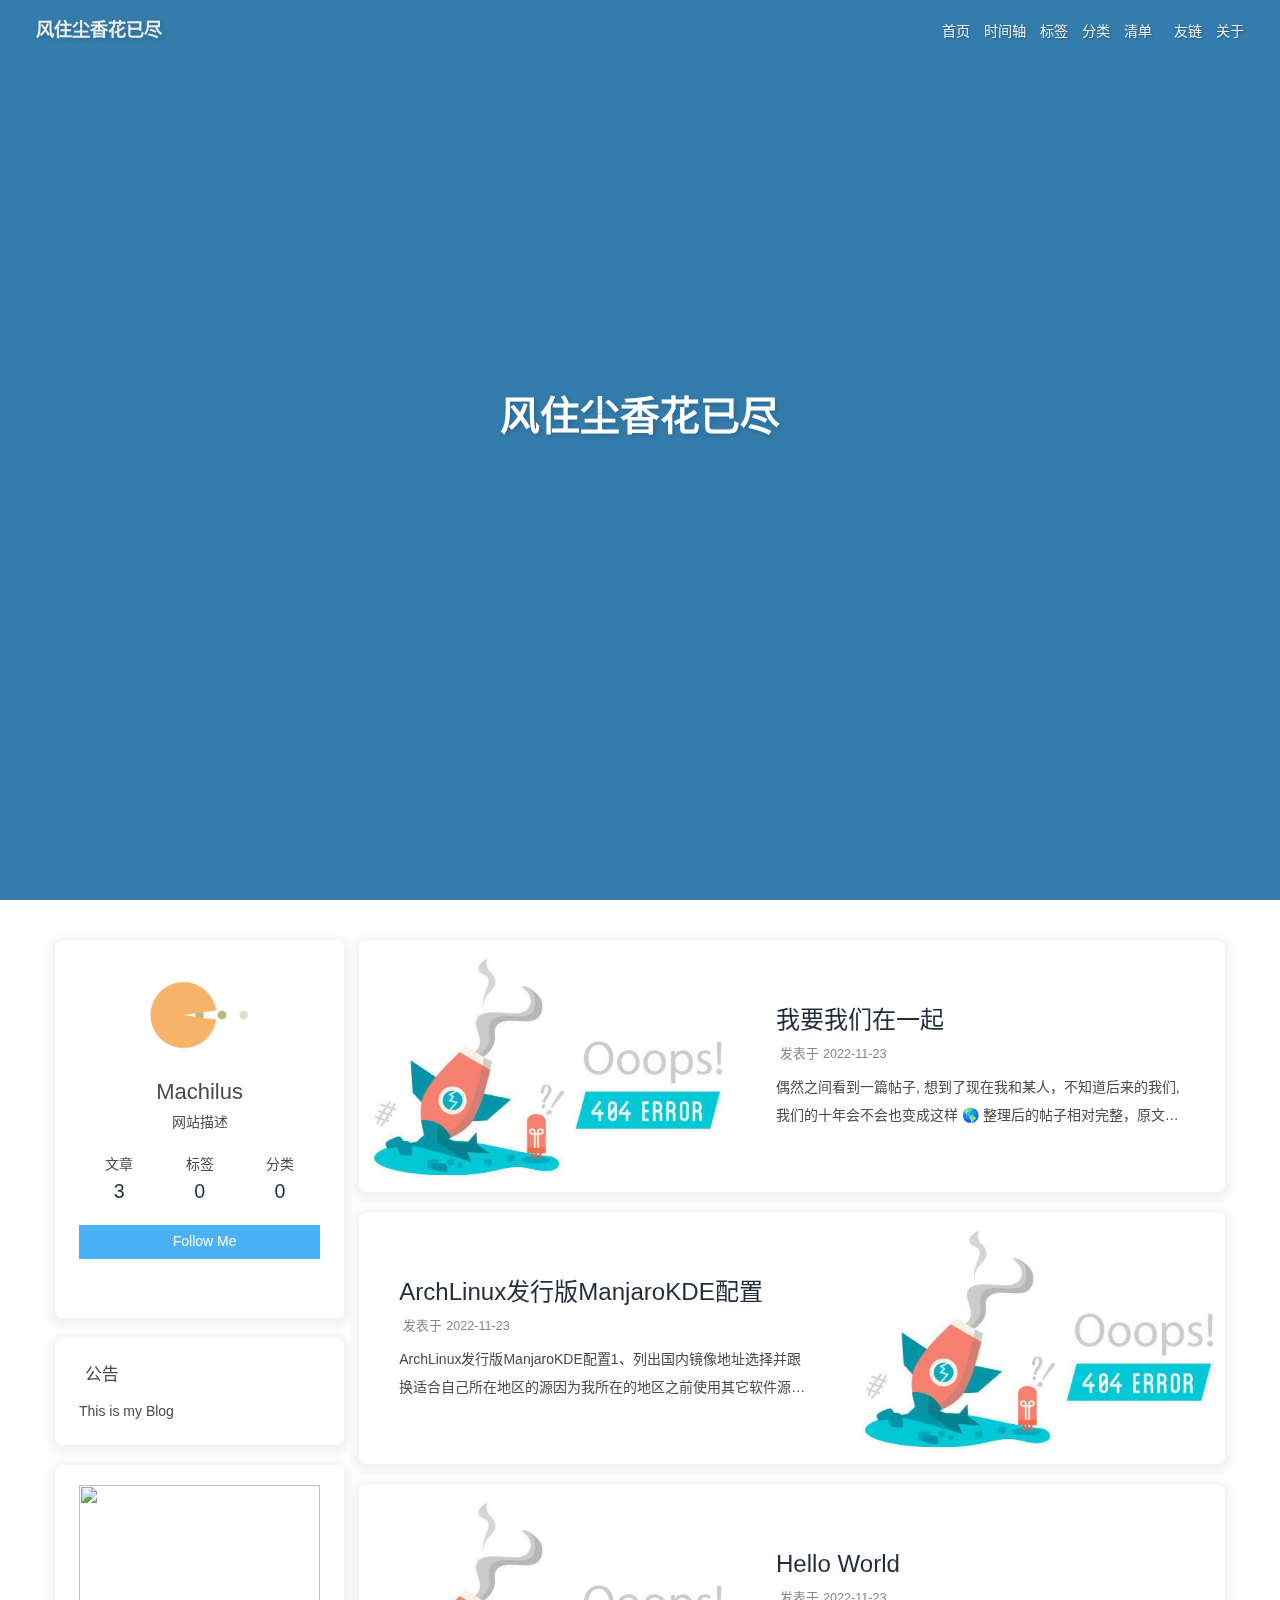
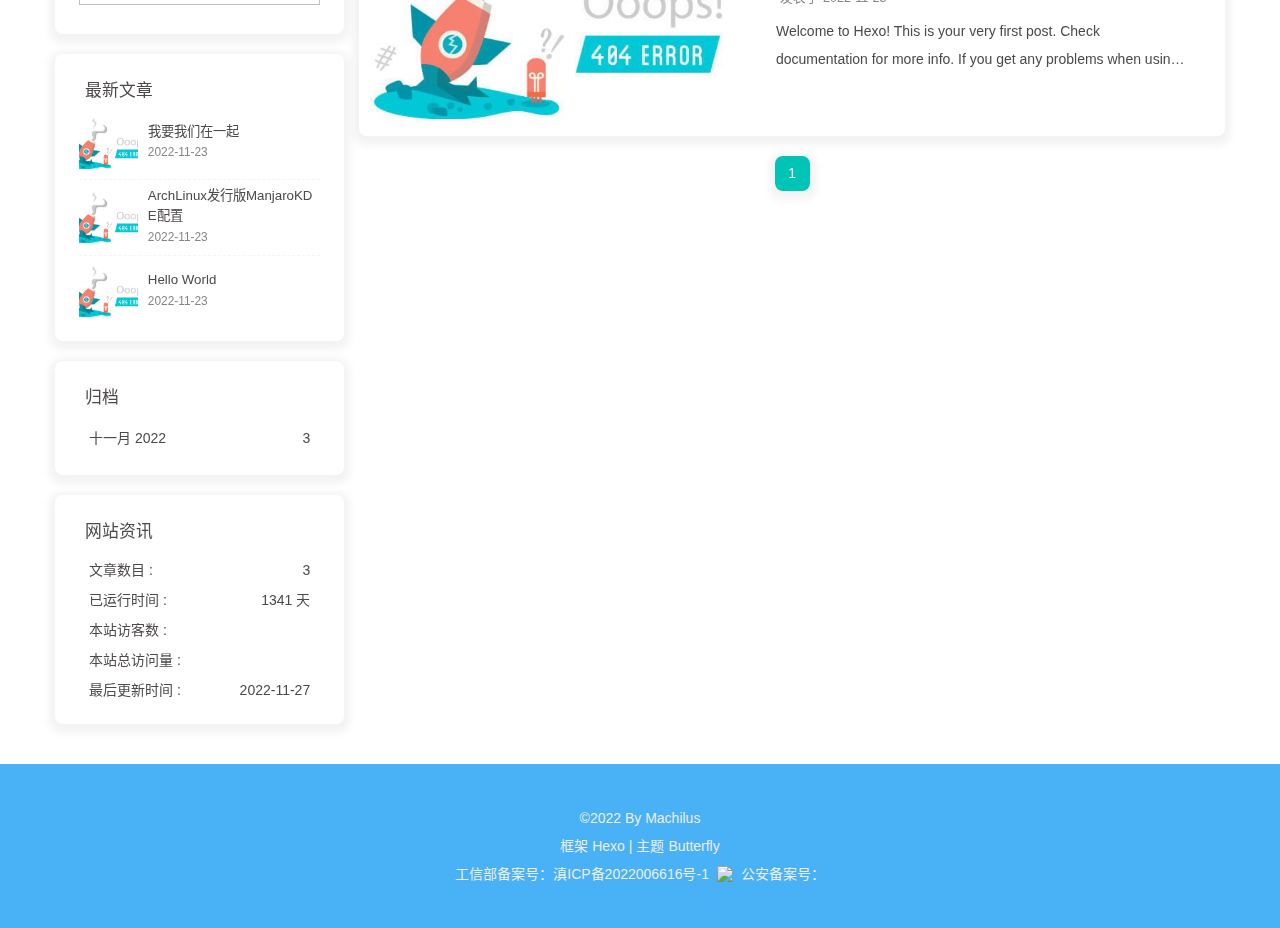
==== index.html @ 4fa7b586 "Site updated: 2022-11-27 17:51:15" ====
<!DOCTYPE html><html lang="zh-CN" data-theme="light"><head><meta charset="UTF-8"><meta http-equiv="X-UA-Compatible" content="IE=edge"><meta name="viewport" content="width=device-width, initial-scale=1.0, maximum-scale=1.0, user-scalable=no"><title>风住尘香花已尽 - 您又发现了新大陆!</title><meta name="author" content="Machilus"><meta name="copyright" content="Machilus"><meta name="format-detection" content="telephone=no"><meta name="theme-color" content="#ffffff"><meta name="description" content="网站描述">
<meta property="og:type" content="website">
<meta property="og:title" content="风住尘香花已尽">
<meta property="og:url" content="http://example.com/index.html">
<meta property="og:site_name" content="风住尘香花已尽">
<meta property="og:description" content="网站描述">
<meta property="og:locale" content="zh_CN">
<meta property="og:image" content="https://i.loli.net/2021/02/24/5O1day2nriDzjSu.png">
<meta property="article:author" content="Machilus">
<meta property="article:tag" content="网站的关键词。支持多个关键词。">
<meta name="twitter:card" content="summary">
<meta name="twitter:image" content="https://i.loli.net/2021/02/24/5O1day2nriDzjSu.png"><link rel="shortcut icon" href="/img/favicon.png"><link rel="canonical" href="http://example.com/"><link rel="preconnect" href="//cdn.jsdelivr.net"/><link rel="preconnect" href="//busuanzi.ibruce.info"/><link rel="stylesheet" href="/css/index.css"><link rel="stylesheet" href="https://cdn.jsdelivr.net/npm/@fortawesome/fontawesome-free/css/all.min.css" media="print" onload="this.media='all'"><link rel="stylesheet" href="https://cdn.jsdelivr.net/npm/@fancyapps/ui/dist/fancybox.min.css" media="print" onload="this.media='all'"><script>const GLOBAL_CONFIG = { 
  root: '/',
  algolia: undefined,
  localSearch: undefined,
  translate: {"defaultEncoding":2,"translateDelay":0,"msgToTraditionalChinese":"繁","msgToSimplifiedChinese":"簡"},
  noticeOutdate: undefined,
  highlight: {"plugin":"highlighjs","highlightCopy":true,"highlightLang":true,"highlightHeightLimit":false},
  copy: {
    success: '复制成功',
    error: '复制错误',
    noSupport: '浏览器不支持'
  },
  relativeDate: {
    homepage: false,
    post: false
  },
  runtime: '天',
  date_suffix: {
    just: '刚刚',
    min: '分钟前',
    hour: '小时前',
    day: '天前',
    month: '个月前'
  },
  copyright: undefined,
  lightbox: 'fancybox',
  Snackbar: undefined,
  source: {
    justifiedGallery: {
      js: 'https://cdn.jsdelivr.net/npm/flickr-justified-gallery/dist/fjGallery.min.js',
      css: 'https://cdn.jsdelivr.net/npm/flickr-justified-gallery/dist/fjGallery.min.css'
    }
  },
  isPhotoFigcaption: false,
  islazyload: false,
  isAnchor: false,
  percent: {
    toc: true,
    rightside: false,
  }
}</script><script id="config-diff">var GLOBAL_CONFIG_SITE = {
  title: '风住尘香花已尽',
  isPost: false,
  isHome: true,
  isHighlightShrink: true,
  isToc: false,
  postUpdate: '2022-11-27 17:51:15'
}</script><noscript><style type="text/css">
  #nav {
    opacity: 1
  }
  .justified-gallery img {
    opacity: 1
  }

  #recent-posts time,
  #post-meta time {
    display: inline !important
  }
</style></noscript><script>(win=>{
    win.saveToLocal = {
      set: function setWithExpiry(key, value, ttl) {
        if (ttl === 0) return
        const now = new Date()
        const expiryDay = ttl * 86400000
        const item = {
          value: value,
          expiry: now.getTime() + expiryDay,
        }
        localStorage.setItem(key, JSON.stringify(item))
      },

      get: function getWithExpiry(key) {
        const itemStr = localStorage.getItem(key)

        if (!itemStr) {
          return undefined
        }
        const item = JSON.parse(itemStr)
        const now = new Date()

        if (now.getTime() > item.expiry) {
          localStorage.removeItem(key)
          return undefined
        }
        return item.value
      }
    }
  
    win.getScript = url => new Promise((resolve, reject) => {
      const script = document.createElement('script')
      script.src = url
      script.async = true
      script.onerror = reject
      script.onload = script.onreadystatechange = function() {
        const loadState = this.readyState
        if (loadState && loadState !== 'loaded' && loadState !== 'complete') return
        script.onload = script.onreadystatechange = null
        resolve()
      }
      document.head.appendChild(script)
    })
  
      win.activateDarkMode = function () {
        document.documentElement.setAttribute('data-theme', 'dark')
        if (document.querySelector('meta[name="theme-color"]') !== null) {
          document.querySelector('meta[name="theme-color"]').setAttribute('content', '#0d0d0d')
        }
      }
      win.activateLightMode = function () {
        document.documentElement.setAttribute('data-theme', 'light')
        if (document.querySelector('meta[name="theme-color"]') !== null) {
          document.querySelector('meta[name="theme-color"]').setAttribute('content', '#ffffff')
        }
      }
      const t = saveToLocal.get('theme')
    
          if (t === 'dark') activateDarkMode()
          else if (t === 'light') activateLightMode()
        
      const asideStatus = saveToLocal.get('aside-status')
      if (asideStatus !== undefined) {
        if (asideStatus === 'hide') {
          document.documentElement.classList.add('hide-aside')
        } else {
          document.documentElement.classList.remove('hide-aside')
        }
      }
    
    const detectApple = () => {
      if(/iPad|iPhone|iPod|Macintosh/.test(navigator.userAgent)){
        document.documentElement.classList.add('apple')
      }
    }
    detectApple()
    })(window)</script><link rel="stylesheet" href="/css/universe.css"><!-- hexo injector head_end start --><link rel="stylesheet" href="https://cdn.cbd.int/hexo-butterfly-clock-anzhiyu/lib/clock.min.css" /><!-- hexo injector head_end end --><meta name="generator" content="Hexo 6.3.0"><link rel="alternate" href="/atom.xml" title="风住尘香花已尽" type="application/atom+xml">
</head><body><link rel="stylesheet" href="https://cdn.jsdelivr.net/npm/pace-js/themes/blue/pace-theme-minimal.min.css"/><script src="https://cdn.jsdelivr.net/npm/pace-js/pace.min.js"></script><div id="sidebar"><div id="menu-mask"></div><div id="sidebar-menus"><div class="avatar-img is-center"><img src="https://i.loli.net/2021/02/24/5O1day2nriDzjSu.png" onerror="onerror=null;src='/img/friend_404.gif'" alt="avatar"/></div><div class="sidebar-site-data site-data is-center"><a href="/archives/"><div class="headline">文章</div><div class="length-num">3</div></a><a href="/tags/"><div class="headline">标签</div><div class="length-num">0</div></a><a href="/categories/"><div class="headline">分类</div><div class="length-num">0</div></a></div><hr/><div class="menus_items"><div class="menus_item"><a class="site-page" href="/"><i class="fa-fw fas fa-home"></i><span> 首页</span></a></div><div class="menus_item"><a class="site-page" href="/archives/"><i class="fa-fw fas fa-archive"></i><span> 时间轴</span></a></div><div class="menus_item"><a class="site-page" href="/tags/"><i class="fa-fw fas fa-tags"></i><span> 标签</span></a></div><div class="menus_item"><a class="site-page" href="/categories/"><i class="fa-fw fas fa-folder-open"></i><span> 分类</span></a></div><div class="menus_item"><a class="site-page group" href="javascript:void(0);"><i class="fa-fw fa fa-heartbeat"></i><span> 清单</span><i class="fas fa-chevron-down"></i></a><ul class="menus_item_child"><li><a class="site-page child" href="/music/"><i class="fa-fw fas fa-music"></i><span> 音乐</span></a></li><li><a class="site-page child" href="/Gallery/"><i class="fa-fw fas fa-images"></i><span> 照片</span></a></li><li><a class="site-page child" href="/movies/"><i class="fa-fw fas fa-video"></i><span> 电影</span></a></li></ul></div><div class="menus_item"><a class="site-page" href="/link/"><i class="fa-fw fas fa-link"></i><span> 友链</span></a></div><div class="menus_item"><a class="site-page" href="/about/"><i class="fa-fw fas fa-heart"></i><span> 关于</span></a></div></div></div></div><div class="page" id="body-wrap"><header class="full_page" id="page-header"><nav id="nav"><span id="blog_name"><a id="site-name" href="/">风住尘香花已尽</a></span><div id="menus"><div class="menus_items"><div class="menus_item"><a class="site-page" href="/"><i class="fa-fw fas fa-home"></i><span> 首页</span></a></div><div class="menus_item"><a class="site-page" href="/archives/"><i class="fa-fw fas fa-archive"></i><span> 时间轴</span></a></div><div class="menus_item"><a class="site-page" href="/tags/"><i class="fa-fw fas fa-tags"></i><span> 标签</span></a></div><div class="menus_item"><a class="site-page" href="/categories/"><i class="fa-fw fas fa-folder-open"></i><span> 分类</span></a></div><div class="menus_item"><a class="site-page group" href="javascript:void(0);"><i class="fa-fw fa fa-heartbeat"></i><span> 清单</span><i class="fas fa-chevron-down"></i></a><ul class="menus_item_child"><li><a class="site-page child" href="/music/"><i class="fa-fw fas fa-music"></i><span> 音乐</span></a></li><li><a class="site-page child" href="/Gallery/"><i class="fa-fw fas fa-images"></i><span> 照片</span></a></li><li><a class="site-page child" href="/movies/"><i class="fa-fw fas fa-video"></i><span> 电影</span></a></li></ul></div><div class="menus_item"><a class="site-page" href="/link/"><i class="fa-fw fas fa-link"></i><span> 友链</span></a></div><div class="menus_item"><a class="site-page" href="/about/"><i class="fa-fw fas fa-heart"></i><span> 关于</span></a></div></div><div id="toggle-menu"><a class="site-page"><i class="fas fa-bars fa-fw"></i></a></div></div></nav><div id="site-info"><h1 id="site-title">风住尘香花已尽</h1><div id="site-subtitle"><span id="subtitle"></span></div><div id="site_social_icons"><a class="social-icon" href="https://github.com/Luck407" target="_blank" title="Github"><i class="fab fa-github"></i></a><a class="social-icon" href="/machilus@foxmai.com" target="_blank" title="Email"><i class="fas fa-envelope"></i></a></div></div><div id="scroll-down"><i class="fas fa-angle-down scroll-down-effects"></i></div></header><main class="layout" id="content-inner"><div class="recent-posts" id="recent-posts"><div class="recent-post-item"><div class="post_cover left"><a href="/2022/11/23/%E6%88%91%E8%A6%81%E6%88%91%E4%BB%AC%E5%9C%A8%E4%B8%80%E8%B5%B7/" title="我要我们在一起"><img class="post_bg" src="https://i.loli.net/2020/05/01/gkihqEjXxJ5UZ1C.jpg" onerror="this.onerror=null;this.src='/img/404.jpg'" alt="我要我们在一起"></a></div><div class="recent-post-info"><a class="article-title" href="/2022/11/23/%E6%88%91%E8%A6%81%E6%88%91%E4%BB%AC%E5%9C%A8%E4%B8%80%E8%B5%B7/" title="我要我们在一起">我要我们在一起</a><div class="article-meta-wrap"><span class="post-meta-date"><i class="far fa-calendar-alt"></i><span class="article-meta-label">发表于</span><time datetime="2022-11-23T15:35:50.000Z" title="发表于 2022-11-23 23:35:50">2022-11-23</time></span></div><div class="content">偶然之间看到一篇帖子, 想到了现在我和某人，不知道后来的我们, 我们的十年会不会也变成这样 🌎

整理后的帖子相对完整，原文缺失部分
这是整理后的帖子 原文： https://www.douban.com/note/260167887/
原作者： 你这个贱人
原文地址：豆瓣：http://www.douban.com/group/topic/36139334/ 【贱贱贱人直播】与我十年长跑的女朋友就要嫁人了。📺
故事背景地：http://www.tudou.com/programs/view/36RvNyr4TUI/

昨天下午凌一尧给我发来一张照片，是一件婚纱，她问好不好看，我说还行。
她说“初五举办婚礼，和我们以前想象得一样，有鲜花拱门，有红地毯，有白婚纱黑礼服，就是没有你。”
我说“要不要我去凑个份子？”
她半天之后才回复说:“不用了。
————————————————————分割线—————————————————————2001 年的夏天，我十六岁，正在读高中。即便是夜晚，气温仍然高得令人辗转反侧，黑漆漆的夜晚满是室友们翻身和叹息的声音，而我咬着小电筒，蒙着一条薄被单，写 ...</div></div></div><div class="recent-post-item"><div class="post_cover right"><a href="/2022/11/23/ArchLinux%E5%8F%91%E8%A1%8C%E7%89%88ManjaroKDE%E9%85%8D%E7%BD%AE/" title="ArchLinux发行版ManjaroKDE配置"><img class="post_bg" src="https://i.loli.net/2020/05/01/gkihqEjXxJ5UZ1C.jpg" onerror="this.onerror=null;this.src='/img/404.jpg'" alt="ArchLinux发行版ManjaroKDE配置"></a></div><div class="recent-post-info"><a class="article-title" href="/2022/11/23/ArchLinux%E5%8F%91%E8%A1%8C%E7%89%88ManjaroKDE%E9%85%8D%E7%BD%AE/" title="ArchLinux发行版ManjaroKDE配置">ArchLinux发行版ManjaroKDE配置</a><div class="article-meta-wrap"><span class="post-meta-date"><i class="far fa-calendar-alt"></i><span class="article-meta-label">发表于</span><time datetime="2022-11-23T14:51:09.000Z" title="发表于 2022-11-23 22:51:09">2022-11-23</time></span></div><div class="content">ArchLinux发行版ManjaroKDE配置1、列出国内镜像地址选择并跟换适合自己所在地区的源因为我所在的地区之前使用其它软件源老是出问题只有中科大的较为稳定我选中科大的源（https://mirrors.ustc.edu.cn/archlinuxcn/$arch）。
1sudo pacman-mirrors -i -c China -m rank

2.修改配置文件（&#x2F;etc&#x2F;pacman.conf）内置的编辑器有nano和kate
1sudo nano /etc/pacman.conf

结尾处追加写入：
12345[archlinuxcn]SigLevel = Optional TrustedOnlyServer = https://mirrors.ustc.edu.cn/archlinuxcn/$arch

可能因为版本差异会存在些许差异附上整个源文件作为备份：
1234567891011121314151617181920212223242526272829303132333435363738394041424344454647484950515253 ...</div></div></div><div class="recent-post-item"><div class="post_cover left"><a href="/2022/11/23/hello-world/" title="Hello World"><img class="post_bg" src="https://i.loli.net/2020/05/01/gkihqEjXxJ5UZ1C.jpg" onerror="this.onerror=null;this.src='/img/404.jpg'" alt="Hello World"></a></div><div class="recent-post-info"><a class="article-title" href="/2022/11/23/hello-world/" title="Hello World">Hello World</a><div class="article-meta-wrap"><span class="post-meta-date"><i class="far fa-calendar-alt"></i><span class="article-meta-label">发表于</span><time datetime="2022-11-23T12:48:53.687Z" title="发表于 2022-11-23 20:48:53">2022-11-23</time></span></div><div class="content">Welcome to Hexo! This is your very first post. Check documentation for more info. If you get any problems when using Hexo, you can find the answer in troubleshooting or you can ask me on GitHub.
Quick StartCreate a new post1$ hexo new &quot;My New Post&quot;

More info: Writing
Run server1$ hexo server

More info: Server
Generate static files1$ hexo generate

More info: Generating
Deploy to remote sites1$ hexo deploy

More info: Deployment
</div></div></div><nav id="pagination"><div class="pagination"><span class="page-number current">1</span></div></nav></div><div class="aside-content" id="aside-content"><div class="card-widget card-info"><div class="is-center"><div class="avatar-img"><img src="https://i.loli.net/2021/02/24/5O1day2nriDzjSu.png" onerror="this.onerror=null;this.src='/img/friend_404.gif'" alt="avatar"/></div><div class="author-info__name">Machilus</div><div class="author-info__description">网站描述</div></div><div class="card-info-data site-data is-center"><a href="/archives/"><div class="headline">文章</div><div class="length-num">3</div></a><a href="/tags/"><div class="headline">标签</div><div class="length-num">0</div></a><a href="/categories/"><div class="headline">分类</div><div class="length-num">0</div></a></div><a id="card-info-btn" target="_blank" rel="noopener" href="https://github.com/Luck407"><i class="fab fa-github"></i><span>Follow Me</span></a><div class="card-info-social-icons is-center"><a class="social-icon" href="https://github.com/Luck407" target="_blank" title="Github"><i class="fab fa-github"></i></a><a class="social-icon" href="/machilus@foxmai.com" target="_blank" title="Email"><i class="fas fa-envelope"></i></a></div></div><div class="card-widget card-announcement"><div class="item-headline"><i class="fas fa-bullhorn fa-shake"></i><span>公告</span></div><div class="announcement_content">This is my Blog</div></div><div class="sticky_layout"><div class="card-widget card-recent-post"><div class="item-headline"><i class="fas fa-history"></i><span>最新文章</span></div><div class="aside-list"><div class="aside-list-item"><a class="thumbnail" href="/2022/11/23/%E6%88%91%E8%A6%81%E6%88%91%E4%BB%AC%E5%9C%A8%E4%B8%80%E8%B5%B7/" title="我要我们在一起"><img src="https://i.loli.net/2020/05/01/gkihqEjXxJ5UZ1C.jpg" onerror="this.onerror=null;this.src='/img/404.jpg'" alt="我要我们在一起"/></a><div class="content"><a class="title" href="/2022/11/23/%E6%88%91%E8%A6%81%E6%88%91%E4%BB%AC%E5%9C%A8%E4%B8%80%E8%B5%B7/" title="我要我们在一起">我要我们在一起</a><time datetime="2022-11-23T15:35:50.000Z" title="发表于 2022-11-23 23:35:50">2022-11-23</time></div></div><div class="aside-list-item"><a class="thumbnail" href="/2022/11/23/ArchLinux%E5%8F%91%E8%A1%8C%E7%89%88ManjaroKDE%E9%85%8D%E7%BD%AE/" title="ArchLinux发行版ManjaroKDE配置"><img src="https://i.loli.net/2020/05/01/gkihqEjXxJ5UZ1C.jpg" onerror="this.onerror=null;this.src='/img/404.jpg'" alt="ArchLinux发行版ManjaroKDE配置"/></a><div class="content"><a class="title" href="/2022/11/23/ArchLinux%E5%8F%91%E8%A1%8C%E7%89%88ManjaroKDE%E9%85%8D%E7%BD%AE/" title="ArchLinux发行版ManjaroKDE配置">ArchLinux发行版ManjaroKDE配置</a><time datetime="2022-11-23T14:51:09.000Z" title="发表于 2022-11-23 22:51:09">2022-11-23</time></div></div><div class="aside-list-item"><a class="thumbnail" href="/2022/11/23/hello-world/" title="Hello World"><img src="https://i.loli.net/2020/05/01/gkihqEjXxJ5UZ1C.jpg" onerror="this.onerror=null;this.src='/img/404.jpg'" alt="Hello World"/></a><div class="content"><a class="title" href="/2022/11/23/hello-world/" title="Hello World">Hello World</a><time datetime="2022-11-23T12:48:53.687Z" title="发表于 2022-11-23 20:48:53">2022-11-23</time></div></div></div></div><div class="card-widget card-archives"><div class="item-headline"><i class="fas fa-archive"></i><span>归档</span></div><ul class="card-archive-list"><li class="card-archive-list-item"><a class="card-archive-list-link" href="/archives/2022/11/"><span class="card-archive-list-date">十一月 2022</span><span class="card-archive-list-count">3</span></a></li></ul></div><div class="card-widget card-webinfo"><div class="item-headline"><i class="fas fa-chart-line"></i><span>网站资讯</span></div><div class="webinfo"><div class="webinfo-item"><div class="item-name">文章数目 :</div><div class="item-count">3</div></div><div class="webinfo-item"><div class="item-name">已运行时间 :</div><div class="item-count" id="runtimeshow" data-publishDate="2022-11-23T07:30:00.000Z"><i class="fa-solid fa-spinner fa-spin"></i></div></div><div class="webinfo-item"><div class="item-name">本站访客数 :</div><div class="item-count" id="busuanzi_value_site_uv"><i class="fa-solid fa-spinner fa-spin"></i></div></div><div class="webinfo-item"><div class="item-name">本站总访问量 :</div><div class="item-count" id="busuanzi_value_site_pv"><i class="fa-solid fa-spinner fa-spin"></i></div></div><div class="webinfo-item"><div class="item-name">最后更新时间 :</div><div class="item-count" id="last-push-date" data-lastPushDate="2022-11-27T09:51:15.681Z"><i class="fa-solid fa-spinner fa-spin"></i></div></div></div></div></div></div></main><footer id="footer"><div id="footer-wrap"><div class="copyright">&copy;2022 By Machilus</div><div class="framework-info"><span>框架 </span><a target="_blank" rel="noopener" href="https://hexo.io">Hexo</a><span class="footer-separator">|</span><span>主题 </span><a target="_blank" rel="noopener" href="https://github.com/jerryc127/hexo-theme-butterfly">Butterfly</a></div><div class="footer_custom_text"><a target="_blank" rel="noopener" href="https://beian.miit.gov.cn/"><span>工信部备案号：滇ICP备2022006616号-1</span></a> <a target="_blank" rel="noopener" href="https://beian.miit.gov.cn/"><img class="icp-icon" src="icp图片"><span> 公安备案号：</span></a></div></div></footer></div><div id="rightside"><div id="rightside-config-hide"><button id="translateLink" type="button" title="简繁转换">繁</button><button id="darkmode" type="button" title="浅色和深色模式转换"><i class="fas fa-adjust"></i></button><button id="hide-aside-btn" type="button" title="单栏和双栏切换"><i class="fas fa-arrows-alt-h"></i></button></div><div id="rightside-config-show"><button id="rightside_config" type="button" title="设置"><i class="fas fa-cog fa-spin"></i></button><button id="go-up" type="button" title="回到顶部"><span class="scroll-percent"></span><i class="fas fa-arrow-up"></i></button></div></div><div><script src="/js/utils.js"></script><script src="/js/main.js"></script><script src="/js/tw_cn.js"></script><script src="https://cdn.jsdelivr.net/npm/@fancyapps/ui/dist/fancybox.umd.min.js"></script><div class="js-pjax"><script>function subtitleType () {
  fetch('https://v1.hitokoto.cn')
    .then(response => response.json())
    .then(data => {
      if (true) {
        const from = '出自 ' + data.from
        const sub = []
        sub.unshift(data.hitokoto, from)
        window.typed = new Typed('#subtitle', {
          strings: sub,
          startDelay: 300,
          typeSpeed: 150,
          loop: true,
          backSpeed: 50,
        })
      } else {
        document.getElementById('subtitle').innerHTML = data.hitokoto
      }
    })
}

if (true) {
  if (typeof Typed === 'function') {
    subtitleType()
  } else {
    getScript('https://cdn.jsdelivr.net/npm/typed.js/lib/typed.min.js').then(subtitleType)
  }
} else {
  subtitleType()
}
</script></div><script charset="UTF-8" id="LA_COLLECT" src="https://sdk.51.la/js-sdk-pro.min.js"></script><script src="https://sdk.51.la/perf/js-sdk-perf.min.js" crossorigin="anonymous"></script><script> LA.init({id:"JtIedD3TmTRg0KzQ",ck:"JtIedD3TmTRg0KzQ"})</script><script>new LingQue.Monitor().init({id:"JtIedD3TmTRg0KzQ",sendSuspicious:true});</script><canvas id="universe"></canvas><script defer src="/js/universe.js"></script><script async data-pjax src="//busuanzi.ibruce.info/busuanzi/2.3/busuanzi.pure.mini.js"></script></div><!-- hexo injector body_end start --><script data-pjax>
  function butterfly_clock_anzhiyu_injector_config(){
    var parent_div_git = document.getElementsByClassName('sticky_layout')[0];
    var item_html = '<div class="card-widget card-clock"><div class="card-glass"><div class="card-background"><div class="card-content"><div id="hexo_electric_clock"><img class="entered loading" id="card-clock-loading" src="https://cdn.cbd.int/hexo-butterfly-clock-anzhiyu/lib/loading.gif" style="height: 120px; width: 100%;" data-ll-status="loading"/></div></div></div></div></div>';
    console.log('已挂载butterfly_clock_anzhiyu')
    if(parent_div_git) {
      parent_div_git.insertAdjacentHTML("afterbegin",item_html)
    }
  }
  var elist = 'null'.split(',');
  var cpage = location.pathname;
  var epage = 'all';
  var qweather_key = 'b16a1fa0e63c46a4b8f28abfb06ae3fe';
  var gaud_map_key = 'e2b04289e870b005374ee030148d64fd&s=rsv3';
  var baidu_ak_key = 'undefined';
  var flag = 0;
  var clock_rectangle = '112.982279,28.19409';
  var clock_default_rectangle_enable = 'false';

  for (var i=0;i<elist.length;i++){
    if (cpage.includes(elist[i])){
      flag++;
    }
  }

  if ((epage ==='all')&&(flag == 0)){
    butterfly_clock_anzhiyu_injector_config();
  }
  else if (epage === cpage){
    butterfly_clock_anzhiyu_injector_config();
  }
  </script><script src="https://widget.qweather.net/simple/static/js/he-simple-common.js?v=2.0"></script><script data-pjax src="https://cdn.cbd.int/hexo-butterfly-clock-anzhiyu/lib/clock.min.js"></script><!-- hexo injector body_end end --></body></html>
---- css/universe.css ----
/* 背景宇宙星光  */
#universe{
    display: block;
    position: fixed;
    margin: 0;
    padding: 0;
    border: 0;
    outline: 0;
    left: 0;
    top: 0;
    width: 100%;
    height: 100%;
    pointer-events: none;
    z-index: -1;
  }
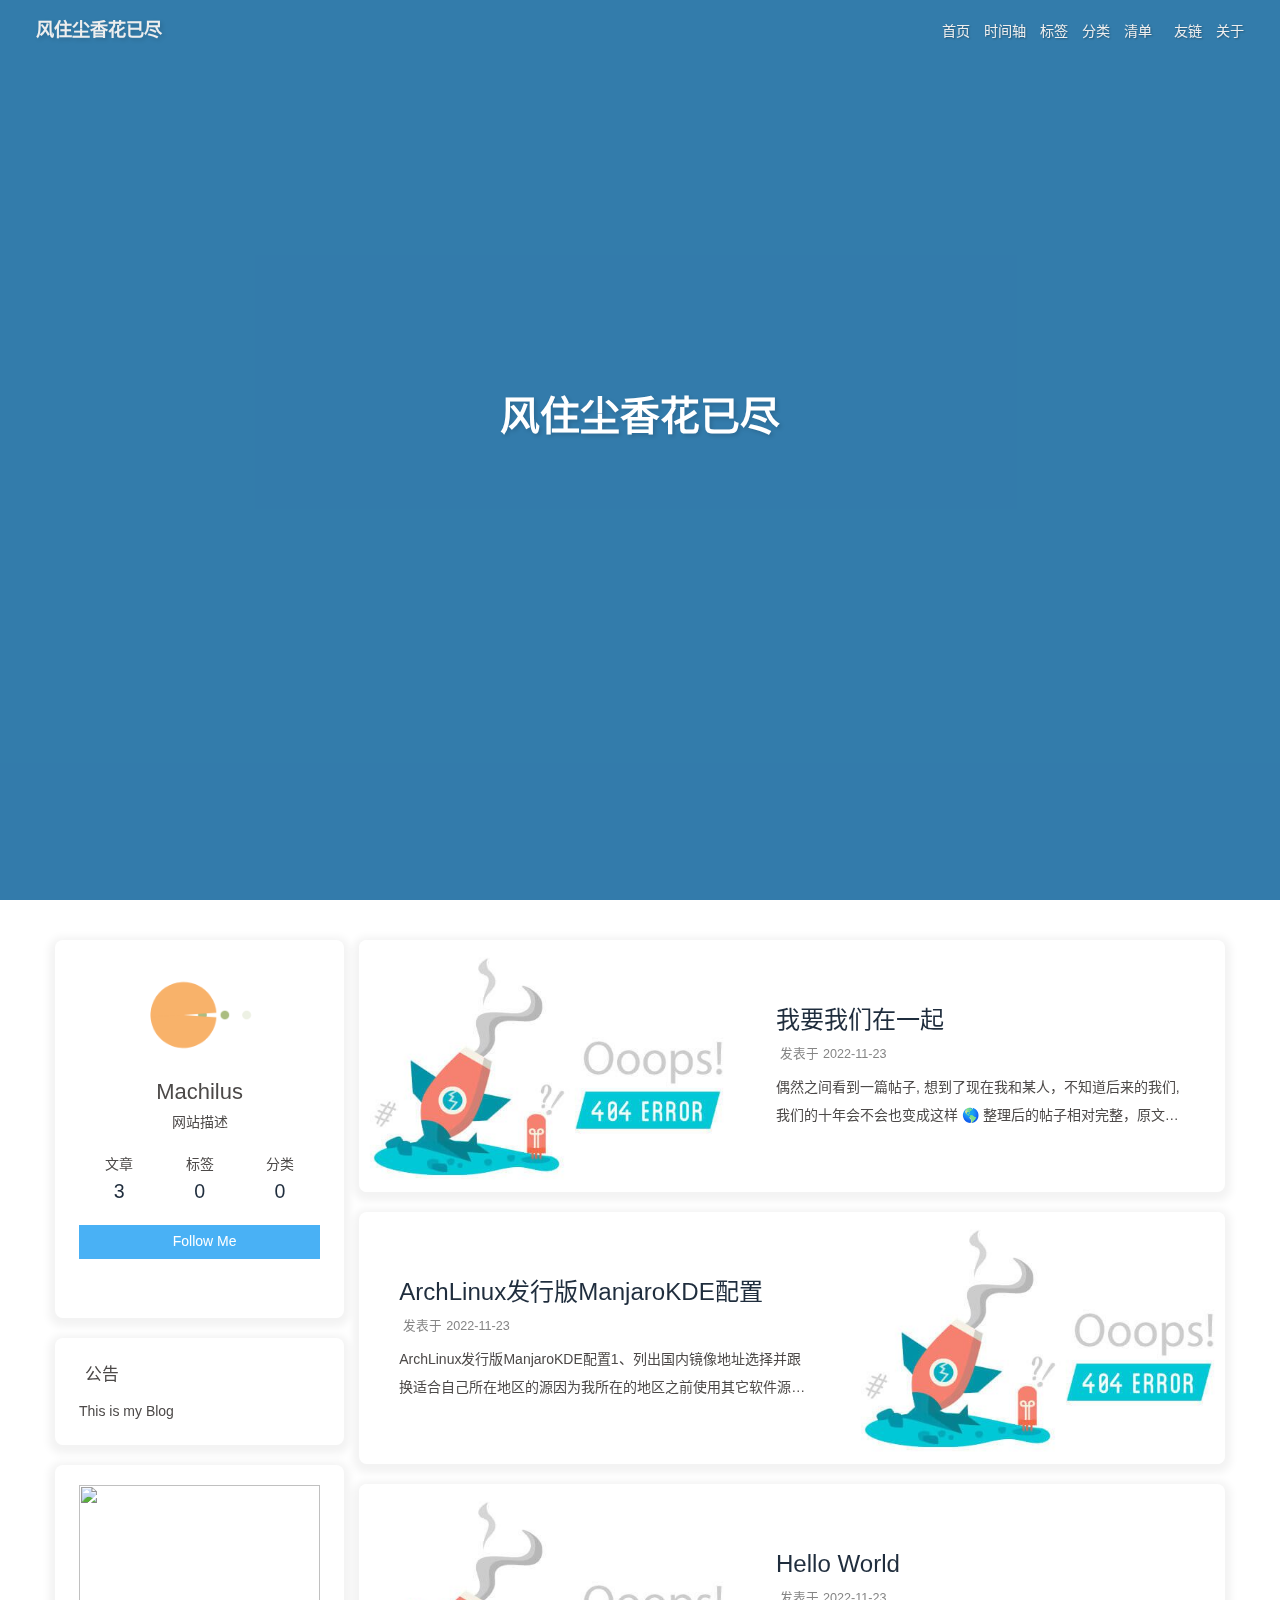
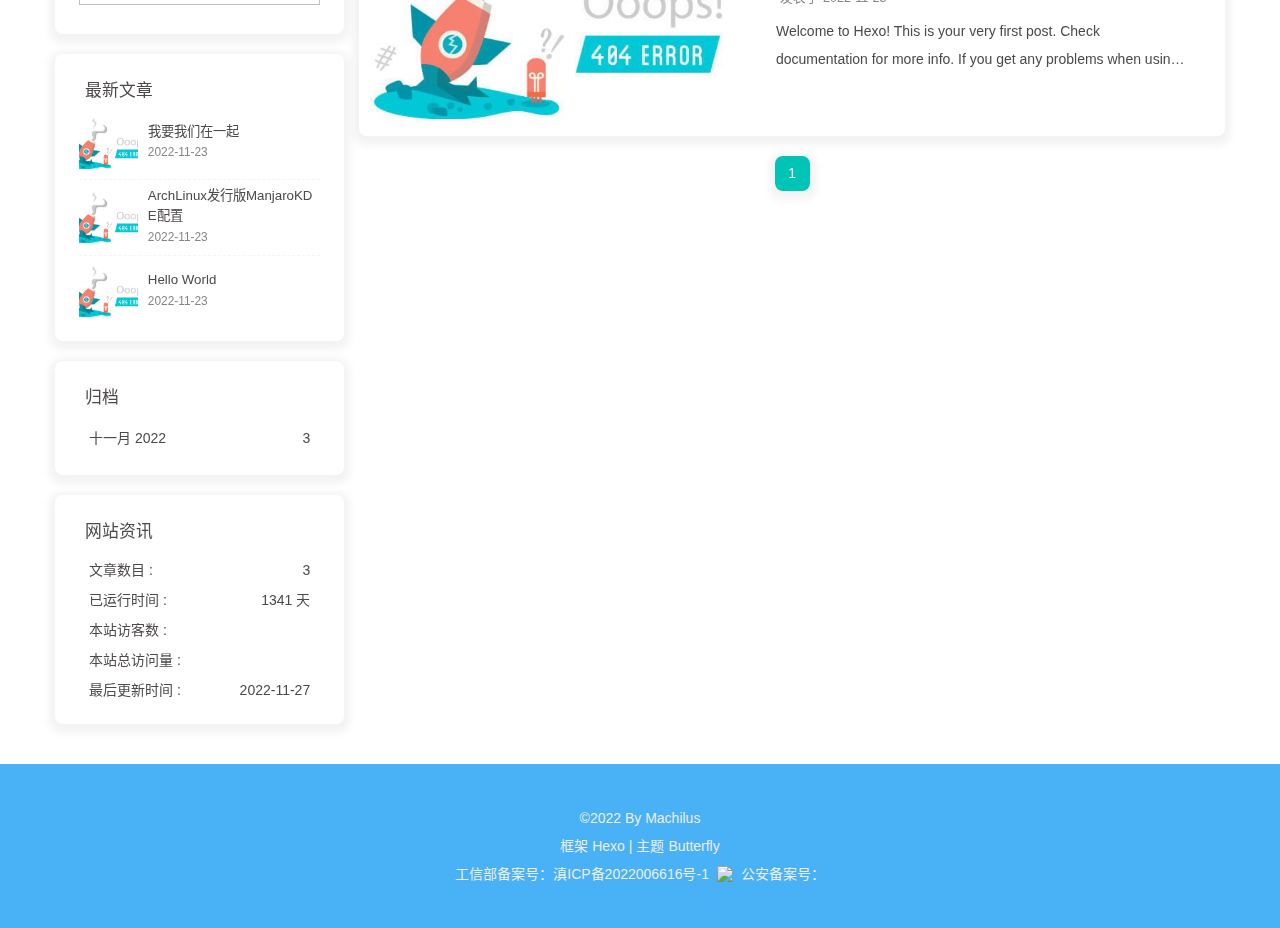
==== commit e157d4c7: "Site updated: 2022-11-27 18:32:47" ====
--- a/index.html
+++ b/index.html
@@ -55,7 +55,7 @@
   isHome: true,
   isHighlightShrink: true,
   isToc: false,
-  postUpdate: '2022-11-27 17:51:15'
+  postUpdate: '2022-11-27 18:32:47'
 }</script><noscript><style type="text/css">
   #nav {
     opacity: 1
@@ -180,7 +180,7 @@
 Deploy to remote sites1$ hexo deploy
 
 More info: Deployment
-</div></div></div><nav id="pagination"><div class="pagination"><span class="page-number current">1</span></div></nav></div><div class="aside-content" id="aside-content"><div class="card-widget card-info"><div class="is-center"><div class="avatar-img"><img src="https://i.loli.net/2021/02/24/5O1day2nriDzjSu.png" onerror="this.onerror=null;this.src='/img/friend_404.gif'" alt="avatar"/></div><div class="author-info__name">Machilus</div><div class="author-info__description">网站描述</div></div><div class="card-info-data site-data is-center"><a href="/archives/"><div class="headline">文章</div><div class="length-num">3</div></a><a href="/tags/"><div class="headline">标签</div><div class="length-num">0</div></a><a href="/categories/"><div class="headline">分类</div><div class="length-num">0</div></a></div><a id="card-info-btn" target="_blank" rel="noopener" href="https://github.com/Luck407"><i class="fab fa-github"></i><span>Follow Me</span></a><div class="card-info-social-icons is-center"><a class="social-icon" href="https://github.com/Luck407" target="_blank" title="Github"><i class="fab fa-github"></i></a><a class="social-icon" href="/machilus@foxmai.com" target="_blank" title="Email"><i class="fas fa-envelope"></i></a></div></div><div class="card-widget card-announcement"><div class="item-headline"><i class="fas fa-bullhorn fa-shake"></i><span>公告</span></div><div class="announcement_content">This is my Blog</div></div><div class="sticky_layout"><div class="card-widget card-recent-post"><div class="item-headline"><i class="fas fa-history"></i><span>最新文章</span></div><div class="aside-list"><div class="aside-list-item"><a class="thumbnail" href="/2022/11/23/%E6%88%91%E8%A6%81%E6%88%91%E4%BB%AC%E5%9C%A8%E4%B8%80%E8%B5%B7/" title="我要我们在一起"><img src="https://i.loli.net/2020/05/01/gkihqEjXxJ5UZ1C.jpg" onerror="this.onerror=null;this.src='/img/404.jpg'" alt="我要我们在一起"/></a><div class="content"><a class="title" href="/2022/11/23/%E6%88%91%E8%A6%81%E6%88%91%E4%BB%AC%E5%9C%A8%E4%B8%80%E8%B5%B7/" title="我要我们在一起">我要我们在一起</a><time datetime="2022-11-23T15:35:50.000Z" title="发表于 2022-11-23 23:35:50">2022-11-23</time></div></div><div class="aside-list-item"><a class="thumbnail" href="/2022/11/23/ArchLinux%E5%8F%91%E8%A1%8C%E7%89%88ManjaroKDE%E9%85%8D%E7%BD%AE/" title="ArchLinux发行版ManjaroKDE配置"><img src="https://i.loli.net/2020/05/01/gkihqEjXxJ5UZ1C.jpg" onerror="this.onerror=null;this.src='/img/404.jpg'" alt="ArchLinux发行版ManjaroKDE配置"/></a><div class="content"><a class="title" href="/2022/11/23/ArchLinux%E5%8F%91%E8%A1%8C%E7%89%88ManjaroKDE%E9%85%8D%E7%BD%AE/" title="ArchLinux发行版ManjaroKDE配置">ArchLinux发行版ManjaroKDE配置</a><time datetime="2022-11-23T14:51:09.000Z" title="发表于 2022-11-23 22:51:09">2022-11-23</time></div></div><div class="aside-list-item"><a class="thumbnail" href="/2022/11/23/hello-world/" title="Hello World"><img src="https://i.loli.net/2020/05/01/gkihqEjXxJ5UZ1C.jpg" onerror="this.onerror=null;this.src='/img/404.jpg'" alt="Hello World"/></a><div class="content"><a class="title" href="/2022/11/23/hello-world/" title="Hello World">Hello World</a><time datetime="2022-11-23T12:48:53.687Z" title="发表于 2022-11-23 20:48:53">2022-11-23</time></div></div></div></div><div class="card-widget card-archives"><div class="item-headline"><i class="fas fa-archive"></i><span>归档</span></div><ul class="card-archive-list"><li class="card-archive-list-item"><a class="card-archive-list-link" href="/archives/2022/11/"><span class="card-archive-list-date">十一月 2022</span><span class="card-archive-list-count">3</span></a></li></ul></div><div class="card-widget card-webinfo"><div class="item-headline"><i class="fas fa-chart-line"></i><span>网站资讯</span></div><div class="webinfo"><div class="webinfo-item"><div class="item-name">文章数目 :</div><div class="item-count">3</div></div><div class="webinfo-item"><div class="item-name">已运行时间 :</div><div class="item-count" id="runtimeshow" data-publishDate="2022-11-23T07:30:00.000Z"><i class="fa-solid fa-spinner fa-spin"></i></div></div><div class="webinfo-item"><div class="item-name">本站访客数 :</div><div class="item-count" id="busuanzi_value_site_uv"><i class="fa-solid fa-spinner fa-spin"></i></div></div><div class="webinfo-item"><div class="item-name">本站总访问量 :</div><div class="item-count" id="busuanzi_value_site_pv"><i class="fa-solid fa-spinner fa-spin"></i></div></div><div class="webinfo-item"><div class="item-name">最后更新时间 :</div><div class="item-count" id="last-push-date" data-lastPushDate="2022-11-27T09:51:15.681Z"><i class="fa-solid fa-spinner fa-spin"></i></div></div></div></div></div></div></main><footer id="footer"><div id="footer-wrap"><div class="copyright">&copy;2022 By Machilus</div><div class="framework-info"><span>框架 </span><a target="_blank" rel="noopener" href="https://hexo.io">Hexo</a><span class="footer-separator">|</span><span>主题 </span><a target="_blank" rel="noopener" href="https://github.com/jerryc127/hexo-theme-butterfly">Butterfly</a></div><div class="footer_custom_text"><a target="_blank" rel="noopener" href="https://beian.miit.gov.cn/"><span>工信部备案号：滇ICP备2022006616号-1</span></a> <a target="_blank" rel="noopener" href="https://beian.miit.gov.cn/"><img class="icp-icon" src="icp图片"><span> 公安备案号：</span></a></div></div></footer></div><div id="rightside"><div id="rightside-config-hide"><button id="translateLink" type="button" title="简繁转换">繁</button><button id="darkmode" type="button" title="浅色和深色模式转换"><i class="fas fa-adjust"></i></button><button id="hide-aside-btn" type="button" title="单栏和双栏切换"><i class="fas fa-arrows-alt-h"></i></button></div><div id="rightside-config-show"><button id="rightside_config" type="button" title="设置"><i class="fas fa-cog fa-spin"></i></button><button id="go-up" type="button" title="回到顶部"><span class="scroll-percent"></span><i class="fas fa-arrow-up"></i></button></div></div><div><script src="/js/utils.js"></script><script src="/js/main.js"></script><script src="/js/tw_cn.js"></script><script src="https://cdn.jsdelivr.net/npm/@fancyapps/ui/dist/fancybox.umd.min.js"></script><div class="js-pjax"><script>function subtitleType () {
+</div></div></div><nav id="pagination"><div class="pagination"><span class="page-number current">1</span></div></nav></div><div class="aside-content" id="aside-content"><div class="card-widget card-info"><div class="is-center"><div class="avatar-img"><img src="https://i.loli.net/2021/02/24/5O1day2nriDzjSu.png" onerror="this.onerror=null;this.src='/img/friend_404.gif'" alt="avatar"/></div><div class="author-info__name">Machilus</div><div class="author-info__description">网站描述</div></div><div class="card-info-data site-data is-center"><a href="/archives/"><div class="headline">文章</div><div class="length-num">3</div></a><a href="/tags/"><div class="headline">标签</div><div class="length-num">0</div></a><a href="/categories/"><div class="headline">分类</div><div class="length-num">0</div></a></div><a id="card-info-btn" target="_blank" rel="noopener" href="https://github.com/Luck407"><i class="fab fa-github"></i><span>Follow Me</span></a><div class="card-info-social-icons is-center"><a class="social-icon" href="https://github.com/Luck407" target="_blank" title="Github"><i class="fab fa-github"></i></a><a class="social-icon" href="/machilus@foxmai.com" target="_blank" title="Email"><i class="fas fa-envelope"></i></a></div></div><div class="card-widget card-announcement"><div class="item-headline"><i class="fas fa-bullhorn fa-shake"></i><span>公告</span></div><div class="announcement_content">This is my Blog</div></div><div class="sticky_layout"><div class="card-widget card-recent-post"><div class="item-headline"><i class="fas fa-history"></i><span>最新文章</span></div><div class="aside-list"><div class="aside-list-item"><a class="thumbnail" href="/2022/11/23/%E6%88%91%E8%A6%81%E6%88%91%E4%BB%AC%E5%9C%A8%E4%B8%80%E8%B5%B7/" title="我要我们在一起"><img src="https://i.loli.net/2020/05/01/gkihqEjXxJ5UZ1C.jpg" onerror="this.onerror=null;this.src='/img/404.jpg'" alt="我要我们在一起"/></a><div class="content"><a class="title" href="/2022/11/23/%E6%88%91%E8%A6%81%E6%88%91%E4%BB%AC%E5%9C%A8%E4%B8%80%E8%B5%B7/" title="我要我们在一起">我要我们在一起</a><time datetime="2022-11-23T15:35:50.000Z" title="发表于 2022-11-23 23:35:50">2022-11-23</time></div></div><div class="aside-list-item"><a class="thumbnail" href="/2022/11/23/ArchLinux%E5%8F%91%E8%A1%8C%E7%89%88ManjaroKDE%E9%85%8D%E7%BD%AE/" title="ArchLinux发行版ManjaroKDE配置"><img src="https://i.loli.net/2020/05/01/gkihqEjXxJ5UZ1C.jpg" onerror="this.onerror=null;this.src='/img/404.jpg'" alt="ArchLinux发行版ManjaroKDE配置"/></a><div class="content"><a class="title" href="/2022/11/23/ArchLinux%E5%8F%91%E8%A1%8C%E7%89%88ManjaroKDE%E9%85%8D%E7%BD%AE/" title="ArchLinux发行版ManjaroKDE配置">ArchLinux发行版ManjaroKDE配置</a><time datetime="2022-11-23T14:51:09.000Z" title="发表于 2022-11-23 22:51:09">2022-11-23</time></div></div><div class="aside-list-item"><a class="thumbnail" href="/2022/11/23/hello-world/" title="Hello World"><img src="https://i.loli.net/2020/05/01/gkihqEjXxJ5UZ1C.jpg" onerror="this.onerror=null;this.src='/img/404.jpg'" alt="Hello World"/></a><div class="content"><a class="title" href="/2022/11/23/hello-world/" title="Hello World">Hello World</a><time datetime="2022-11-23T12:48:53.687Z" title="发表于 2022-11-23 20:48:53">2022-11-23</time></div></div></div></div><div class="card-widget card-archives"><div class="item-headline"><i class="fas fa-archive"></i><span>归档</span></div><ul class="card-archive-list"><li class="card-archive-list-item"><a class="card-archive-list-link" href="/archives/2022/11/"><span class="card-archive-list-date">十一月 2022</span><span class="card-archive-list-count">3</span></a></li></ul></div><div class="card-widget card-webinfo"><div class="item-headline"><i class="fas fa-chart-line"></i><span>网站资讯</span></div><div class="webinfo"><div class="webinfo-item"><div class="item-name">文章数目 :</div><div class="item-count">3</div></div><div class="webinfo-item"><div class="item-name">已运行时间 :</div><div class="item-count" id="runtimeshow" data-publishDate="2022-11-23T07:30:00.000Z"><i class="fa-solid fa-spinner fa-spin"></i></div></div><div class="webinfo-item"><div class="item-name">本站访客数 :</div><div class="item-count" id="busuanzi_value_site_uv"><i class="fa-solid fa-spinner fa-spin"></i></div></div><div class="webinfo-item"><div class="item-name">本站总访问量 :</div><div class="item-count" id="busuanzi_value_site_pv"><i class="fa-solid fa-spinner fa-spin"></i></div></div><div class="webinfo-item"><div class="item-name">最后更新时间 :</div><div class="item-count" id="last-push-date" data-lastPushDate="2022-11-27T10:32:47.851Z"><i class="fa-solid fa-spinner fa-spin"></i></div></div></div></div></div></div></main><footer id="footer"><div id="footer-wrap"><div class="copyright">&copy;2022 By Machilus</div><div class="framework-info"><span>框架 </span><a target="_blank" rel="noopener" href="https://hexo.io">Hexo</a><span class="footer-separator">|</span><span>主题 </span><a target="_blank" rel="noopener" href="https://github.com/jerryc127/hexo-theme-butterfly">Butterfly</a></div><div class="footer_custom_text"><a target="_blank" rel="noopener" href="https://beian.miit.gov.cn/"><span>工信部备案号：滇ICP备2022006616号-1</span></a> <a target="_blank" rel="noopener" href="https://beian.miit.gov.cn/"><img class="icp-icon" src="icp图片"><span> 公安备案号：</span></a></div></div></footer></div><div id="rightside"><div id="rightside-config-hide"><button id="translateLink" type="button" title="简繁转换">繁</button><button id="darkmode" type="button" title="浅色和深色模式转换"><i class="fas fa-adjust"></i></button><button id="hide-aside-btn" type="button" title="单栏和双栏切换"><i class="fas fa-arrows-alt-h"></i></button></div><div id="rightside-config-show"><button id="rightside_config" type="button" title="设置"><i class="fas fa-cog fa-spin"></i></button><button id="go-up" type="button" title="回到顶部"><span class="scroll-percent"></span><i class="fas fa-arrow-up"></i></button></div></div><div><script src="/js/utils.js"></script><script src="/js/main.js"></script><script src="/js/tw_cn.js"></script><script src="https://cdn.jsdelivr.net/npm/@fancyapps/ui/dist/fancybox.umd.min.js"></script><div class="js-pjax"><script>function subtitleType () {
   fetch('https://v1.hitokoto.cn')
     .then(response => response.json())
     .then(data => {
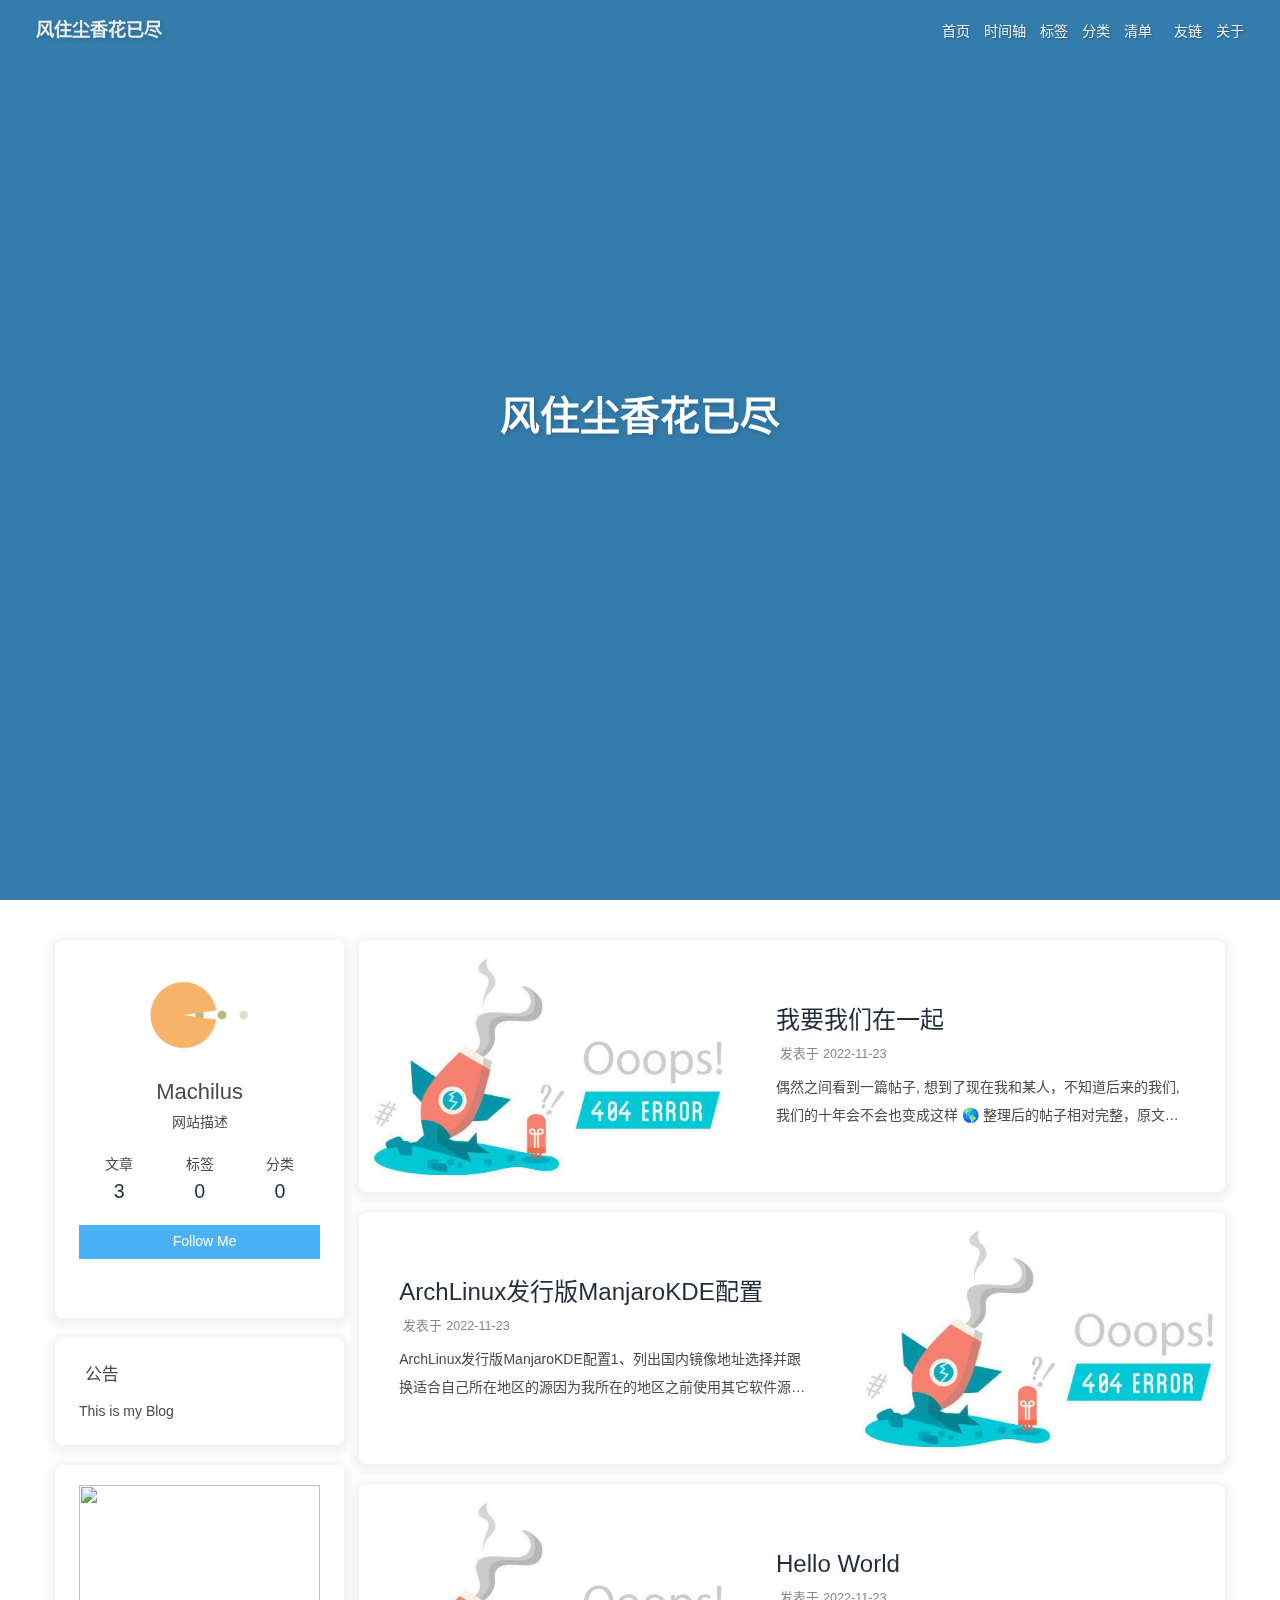
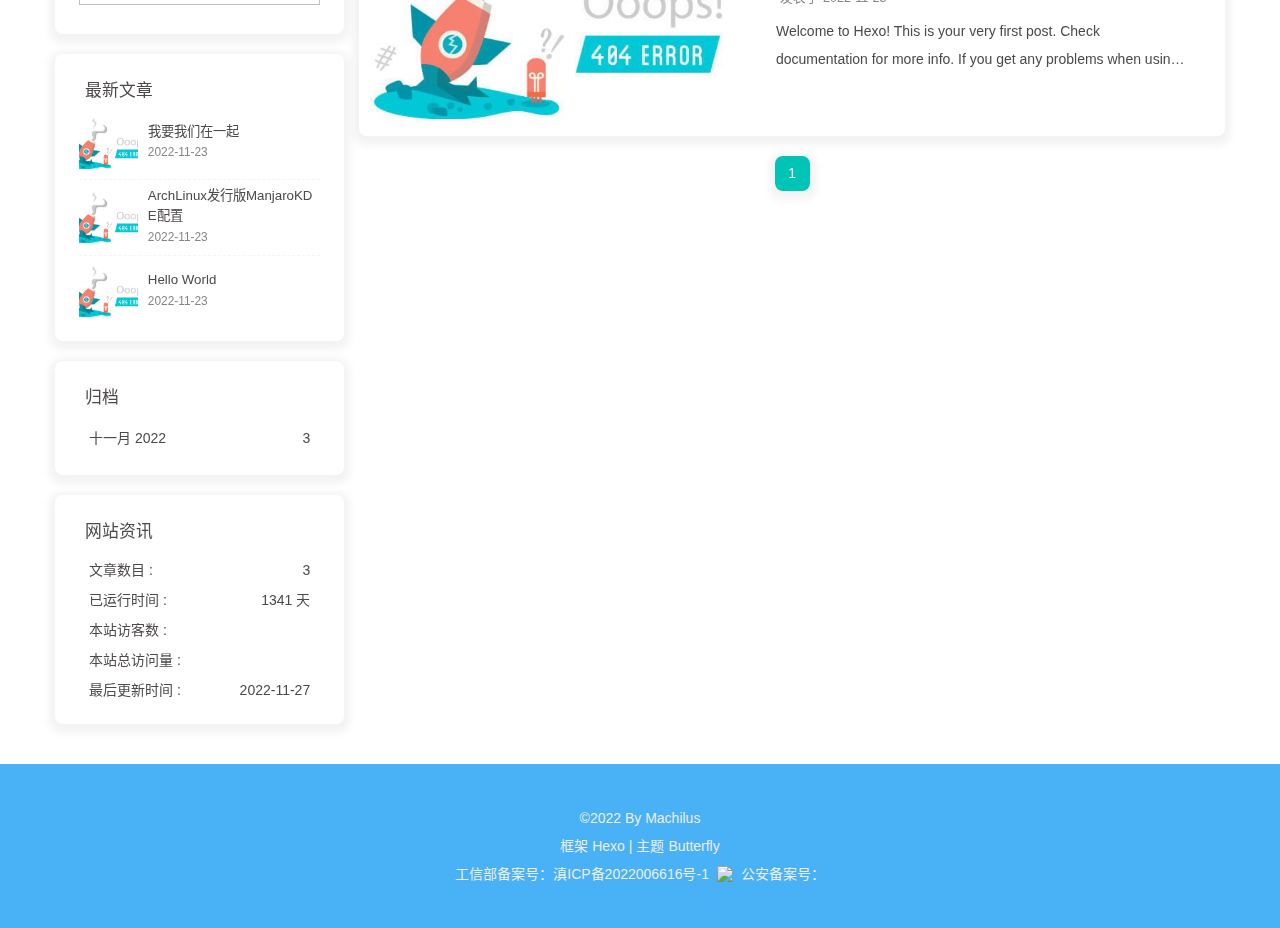
==== commit fc1e66de: "Site updated: 2022-11-27 20:51:34" ====
--- a/index.html
+++ b/index.html
@@ -55,7 +55,7 @@
   isHome: true,
   isHighlightShrink: true,
   isToc: false,
-  postUpdate: '2022-11-27 18:32:47'
+  postUpdate: '2022-11-27 20:51:33'
 }</script><noscript><style type="text/css">
   #nav {
     opacity: 1
@@ -180,7 +180,7 @@
 Deploy to remote sites1$ hexo deploy
 
 More info: Deployment
-</div></div></div><nav id="pagination"><div class="pagination"><span class="page-number current">1</span></div></nav></div><div class="aside-content" id="aside-content"><div class="card-widget card-info"><div class="is-center"><div class="avatar-img"><img src="https://i.loli.net/2021/02/24/5O1day2nriDzjSu.png" onerror="this.onerror=null;this.src='/img/friend_404.gif'" alt="avatar"/></div><div class="author-info__name">Machilus</div><div class="author-info__description">网站描述</div></div><div class="card-info-data site-data is-center"><a href="/archives/"><div class="headline">文章</div><div class="length-num">3</div></a><a href="/tags/"><div class="headline">标签</div><div class="length-num">0</div></a><a href="/categories/"><div class="headline">分类</div><div class="length-num">0</div></a></div><a id="card-info-btn" target="_blank" rel="noopener" href="https://github.com/Luck407"><i class="fab fa-github"></i><span>Follow Me</span></a><div class="card-info-social-icons is-center"><a class="social-icon" href="https://github.com/Luck407" target="_blank" title="Github"><i class="fab fa-github"></i></a><a class="social-icon" href="/machilus@foxmai.com" target="_blank" title="Email"><i class="fas fa-envelope"></i></a></div></div><div class="card-widget card-announcement"><div class="item-headline"><i class="fas fa-bullhorn fa-shake"></i><span>公告</span></div><div class="announcement_content">This is my Blog</div></div><div class="sticky_layout"><div class="card-widget card-recent-post"><div class="item-headline"><i class="fas fa-history"></i><span>最新文章</span></div><div class="aside-list"><div class="aside-list-item"><a class="thumbnail" href="/2022/11/23/%E6%88%91%E8%A6%81%E6%88%91%E4%BB%AC%E5%9C%A8%E4%B8%80%E8%B5%B7/" title="我要我们在一起"><img src="https://i.loli.net/2020/05/01/gkihqEjXxJ5UZ1C.jpg" onerror="this.onerror=null;this.src='/img/404.jpg'" alt="我要我们在一起"/></a><div class="content"><a class="title" href="/2022/11/23/%E6%88%91%E8%A6%81%E6%88%91%E4%BB%AC%E5%9C%A8%E4%B8%80%E8%B5%B7/" title="我要我们在一起">我要我们在一起</a><time datetime="2022-11-23T15:35:50.000Z" title="发表于 2022-11-23 23:35:50">2022-11-23</time></div></div><div class="aside-list-item"><a class="thumbnail" href="/2022/11/23/ArchLinux%E5%8F%91%E8%A1%8C%E7%89%88ManjaroKDE%E9%85%8D%E7%BD%AE/" title="ArchLinux发行版ManjaroKDE配置"><img src="https://i.loli.net/2020/05/01/gkihqEjXxJ5UZ1C.jpg" onerror="this.onerror=null;this.src='/img/404.jpg'" alt="ArchLinux发行版ManjaroKDE配置"/></a><div class="content"><a class="title" href="/2022/11/23/ArchLinux%E5%8F%91%E8%A1%8C%E7%89%88ManjaroKDE%E9%85%8D%E7%BD%AE/" title="ArchLinux发行版ManjaroKDE配置">ArchLinux发行版ManjaroKDE配置</a><time datetime="2022-11-23T14:51:09.000Z" title="发表于 2022-11-23 22:51:09">2022-11-23</time></div></div><div class="aside-list-item"><a class="thumbnail" href="/2022/11/23/hello-world/" title="Hello World"><img src="https://i.loli.net/2020/05/01/gkihqEjXxJ5UZ1C.jpg" onerror="this.onerror=null;this.src='/img/404.jpg'" alt="Hello World"/></a><div class="content"><a class="title" href="/2022/11/23/hello-world/" title="Hello World">Hello World</a><time datetime="2022-11-23T12:48:53.687Z" title="发表于 2022-11-23 20:48:53">2022-11-23</time></div></div></div></div><div class="card-widget card-archives"><div class="item-headline"><i class="fas fa-archive"></i><span>归档</span></div><ul class="card-archive-list"><li class="card-archive-list-item"><a class="card-archive-list-link" href="/archives/2022/11/"><span class="card-archive-list-date">十一月 2022</span><span class="card-archive-list-count">3</span></a></li></ul></div><div class="card-widget card-webinfo"><div class="item-headline"><i class="fas fa-chart-line"></i><span>网站资讯</span></div><div class="webinfo"><div class="webinfo-item"><div class="item-name">文章数目 :</div><div class="item-count">3</div></div><div class="webinfo-item"><div class="item-name">已运行时间 :</div><div class="item-count" id="runtimeshow" data-publishDate="2022-11-23T07:30:00.000Z"><i class="fa-solid fa-spinner fa-spin"></i></div></div><div class="webinfo-item"><div class="item-name">本站访客数 :</div><div class="item-count" id="busuanzi_value_site_uv"><i class="fa-solid fa-spinner fa-spin"></i></div></div><div class="webinfo-item"><div class="item-name">本站总访问量 :</div><div class="item-count" id="busuanzi_value_site_pv"><i class="fa-solid fa-spinner fa-spin"></i></div></div><div class="webinfo-item"><div class="item-name">最后更新时间 :</div><div class="item-count" id="last-push-date" data-lastPushDate="2022-11-27T10:32:47.851Z"><i class="fa-solid fa-spinner fa-spin"></i></div></div></div></div></div></div></main><footer id="footer"><div id="footer-wrap"><div class="copyright">&copy;2022 By Machilus</div><div class="framework-info"><span>框架 </span><a target="_blank" rel="noopener" href="https://hexo.io">Hexo</a><span class="footer-separator">|</span><span>主题 </span><a target="_blank" rel="noopener" href="https://github.com/jerryc127/hexo-theme-butterfly">Butterfly</a></div><div class="footer_custom_text"><a target="_blank" rel="noopener" href="https://beian.miit.gov.cn/"><span>工信部备案号：滇ICP备2022006616号-1</span></a> <a target="_blank" rel="noopener" href="https://beian.miit.gov.cn/"><img class="icp-icon" src="icp图片"><span> 公安备案号：</span></a></div></div></footer></div><div id="rightside"><div id="rightside-config-hide"><button id="translateLink" type="button" title="简繁转换">繁</button><button id="darkmode" type="button" title="浅色和深色模式转换"><i class="fas fa-adjust"></i></button><button id="hide-aside-btn" type="button" title="单栏和双栏切换"><i class="fas fa-arrows-alt-h"></i></button></div><div id="rightside-config-show"><button id="rightside_config" type="button" title="设置"><i class="fas fa-cog fa-spin"></i></button><button id="go-up" type="button" title="回到顶部"><span class="scroll-percent"></span><i class="fas fa-arrow-up"></i></button></div></div><div><script src="/js/utils.js"></script><script src="/js/main.js"></script><script src="/js/tw_cn.js"></script><script src="https://cdn.jsdelivr.net/npm/@fancyapps/ui/dist/fancybox.umd.min.js"></script><div class="js-pjax"><script>function subtitleType () {
+</div></div></div><nav id="pagination"><div class="pagination"><span class="page-number current">1</span></div></nav></div><div class="aside-content" id="aside-content"><div class="card-widget card-info"><div class="is-center"><div class="avatar-img"><img src="https://i.loli.net/2021/02/24/5O1day2nriDzjSu.png" onerror="this.onerror=null;this.src='/img/friend_404.gif'" alt="avatar"/></div><div class="author-info__name">Machilus</div><div class="author-info__description">网站描述</div></div><div class="card-info-data site-data is-center"><a href="/archives/"><div class="headline">文章</div><div class="length-num">3</div></a><a href="/tags/"><div class="headline">标签</div><div class="length-num">0</div></a><a href="/categories/"><div class="headline">分类</div><div class="length-num">0</div></a></div><a id="card-info-btn" target="_blank" rel="noopener" href="https://github.com/Luck407"><i class="fab fa-github"></i><span>Follow Me</span></a><div class="card-info-social-icons is-center"><a class="social-icon" href="https://github.com/Luck407" target="_blank" title="Github"><i class="fab fa-github"></i></a><a class="social-icon" href="/machilus@foxmai.com" target="_blank" title="Email"><i class="fas fa-envelope"></i></a></div></div><div class="card-widget card-announcement"><div class="item-headline"><i class="fas fa-bullhorn fa-shake"></i><span>公告</span></div><div class="announcement_content">This is my Blog</div></div><div class="sticky_layout"><div class="card-widget card-recent-post"><div class="item-headline"><i class="fas fa-history"></i><span>最新文章</span></div><div class="aside-list"><div class="aside-list-item"><a class="thumbnail" href="/2022/11/23/%E6%88%91%E8%A6%81%E6%88%91%E4%BB%AC%E5%9C%A8%E4%B8%80%E8%B5%B7/" title="我要我们在一起"><img src="https://i.loli.net/2020/05/01/gkihqEjXxJ5UZ1C.jpg" onerror="this.onerror=null;this.src='/img/404.jpg'" alt="我要我们在一起"/></a><div class="content"><a class="title" href="/2022/11/23/%E6%88%91%E8%A6%81%E6%88%91%E4%BB%AC%E5%9C%A8%E4%B8%80%E8%B5%B7/" title="我要我们在一起">我要我们在一起</a><time datetime="2022-11-23T15:35:50.000Z" title="发表于 2022-11-23 23:35:50">2022-11-23</time></div></div><div class="aside-list-item"><a class="thumbnail" href="/2022/11/23/ArchLinux%E5%8F%91%E8%A1%8C%E7%89%88ManjaroKDE%E9%85%8D%E7%BD%AE/" title="ArchLinux发行版ManjaroKDE配置"><img src="https://i.loli.net/2020/05/01/gkihqEjXxJ5UZ1C.jpg" onerror="this.onerror=null;this.src='/img/404.jpg'" alt="ArchLinux发行版ManjaroKDE配置"/></a><div class="content"><a class="title" href="/2022/11/23/ArchLinux%E5%8F%91%E8%A1%8C%E7%89%88ManjaroKDE%E9%85%8D%E7%BD%AE/" title="ArchLinux发行版ManjaroKDE配置">ArchLinux发行版ManjaroKDE配置</a><time datetime="2022-11-23T14:51:09.000Z" title="发表于 2022-11-23 22:51:09">2022-11-23</time></div></div><div class="aside-list-item"><a class="thumbnail" href="/2022/11/23/hello-world/" title="Hello World"><img src="https://i.loli.net/2020/05/01/gkihqEjXxJ5UZ1C.jpg" onerror="this.onerror=null;this.src='/img/404.jpg'" alt="Hello World"/></a><div class="content"><a class="title" href="/2022/11/23/hello-world/" title="Hello World">Hello World</a><time datetime="2022-11-23T12:48:53.687Z" title="发表于 2022-11-23 20:48:53">2022-11-23</time></div></div></div></div><div class="card-widget card-archives"><div class="item-headline"><i class="fas fa-archive"></i><span>归档</span></div><ul class="card-archive-list"><li class="card-archive-list-item"><a class="card-archive-list-link" href="/archives/2022/11/"><span class="card-archive-list-date">十一月 2022</span><span class="card-archive-list-count">3</span></a></li></ul></div><div class="card-widget card-webinfo"><div class="item-headline"><i class="fas fa-chart-line"></i><span>网站资讯</span></div><div class="webinfo"><div class="webinfo-item"><div class="item-name">文章数目 :</div><div class="item-count">3</div></div><div class="webinfo-item"><div class="item-name">已运行时间 :</div><div class="item-count" id="runtimeshow" data-publishDate="2022-11-23T07:30:00.000Z"><i class="fa-solid fa-spinner fa-spin"></i></div></div><div class="webinfo-item"><div class="item-name">本站访客数 :</div><div class="item-count" id="busuanzi_value_site_uv"><i class="fa-solid fa-spinner fa-spin"></i></div></div><div class="webinfo-item"><div class="item-name">本站总访问量 :</div><div class="item-count" id="busuanzi_value_site_pv"><i class="fa-solid fa-spinner fa-spin"></i></div></div><div class="webinfo-item"><div class="item-name">最后更新时间 :</div><div class="item-count" id="last-push-date" data-lastPushDate="2022-11-27T12:51:33.473Z"><i class="fa-solid fa-spinner fa-spin"></i></div></div></div></div></div></div></main><footer id="footer"><div id="footer-wrap"><div class="copyright">&copy;2022 By Machilus</div><div class="framework-info"><span>框架 </span><a target="_blank" rel="noopener" href="https://hexo.io">Hexo</a><span class="footer-separator">|</span><span>主题 </span><a target="_blank" rel="noopener" href="https://github.com/jerryc127/hexo-theme-butterfly">Butterfly</a></div><div class="footer_custom_text"><a target="_blank" rel="noopener" href="https://beian.miit.gov.cn/"><span>工信部备案号：滇ICP备2022006616号-1</span></a> <a target="_blank" rel="noopener" href="https://beian.miit.gov.cn/"><img class="icp-icon" src="icp图片"><span> 公安备案号：</span></a></div></div></footer></div><div id="rightside"><div id="rightside-config-hide"><button id="translateLink" type="button" title="简繁转换">繁</button><button id="darkmode" type="button" title="浅色和深色模式转换"><i class="fas fa-adjust"></i></button><button id="hide-aside-btn" type="button" title="单栏和双栏切换"><i class="fas fa-arrows-alt-h"></i></button></div><div id="rightside-config-show"><button id="rightside_config" type="button" title="设置"><i class="fas fa-cog fa-spin"></i></button><button id="go-up" type="button" title="回到顶部"><span class="scroll-percent"></span><i class="fas fa-arrow-up"></i></button></div></div><div><script src="/js/utils.js"></script><script src="/js/main.js"></script><script src="/js/tw_cn.js"></script><script src="https://cdn.jsdelivr.net/npm/@fancyapps/ui/dist/fancybox.umd.min.js"></script><div class="js-pjax"><script>function subtitleType () {
   fetch('https://v1.hitokoto.cn')
     .then(response => response.json())
     .then(data => {
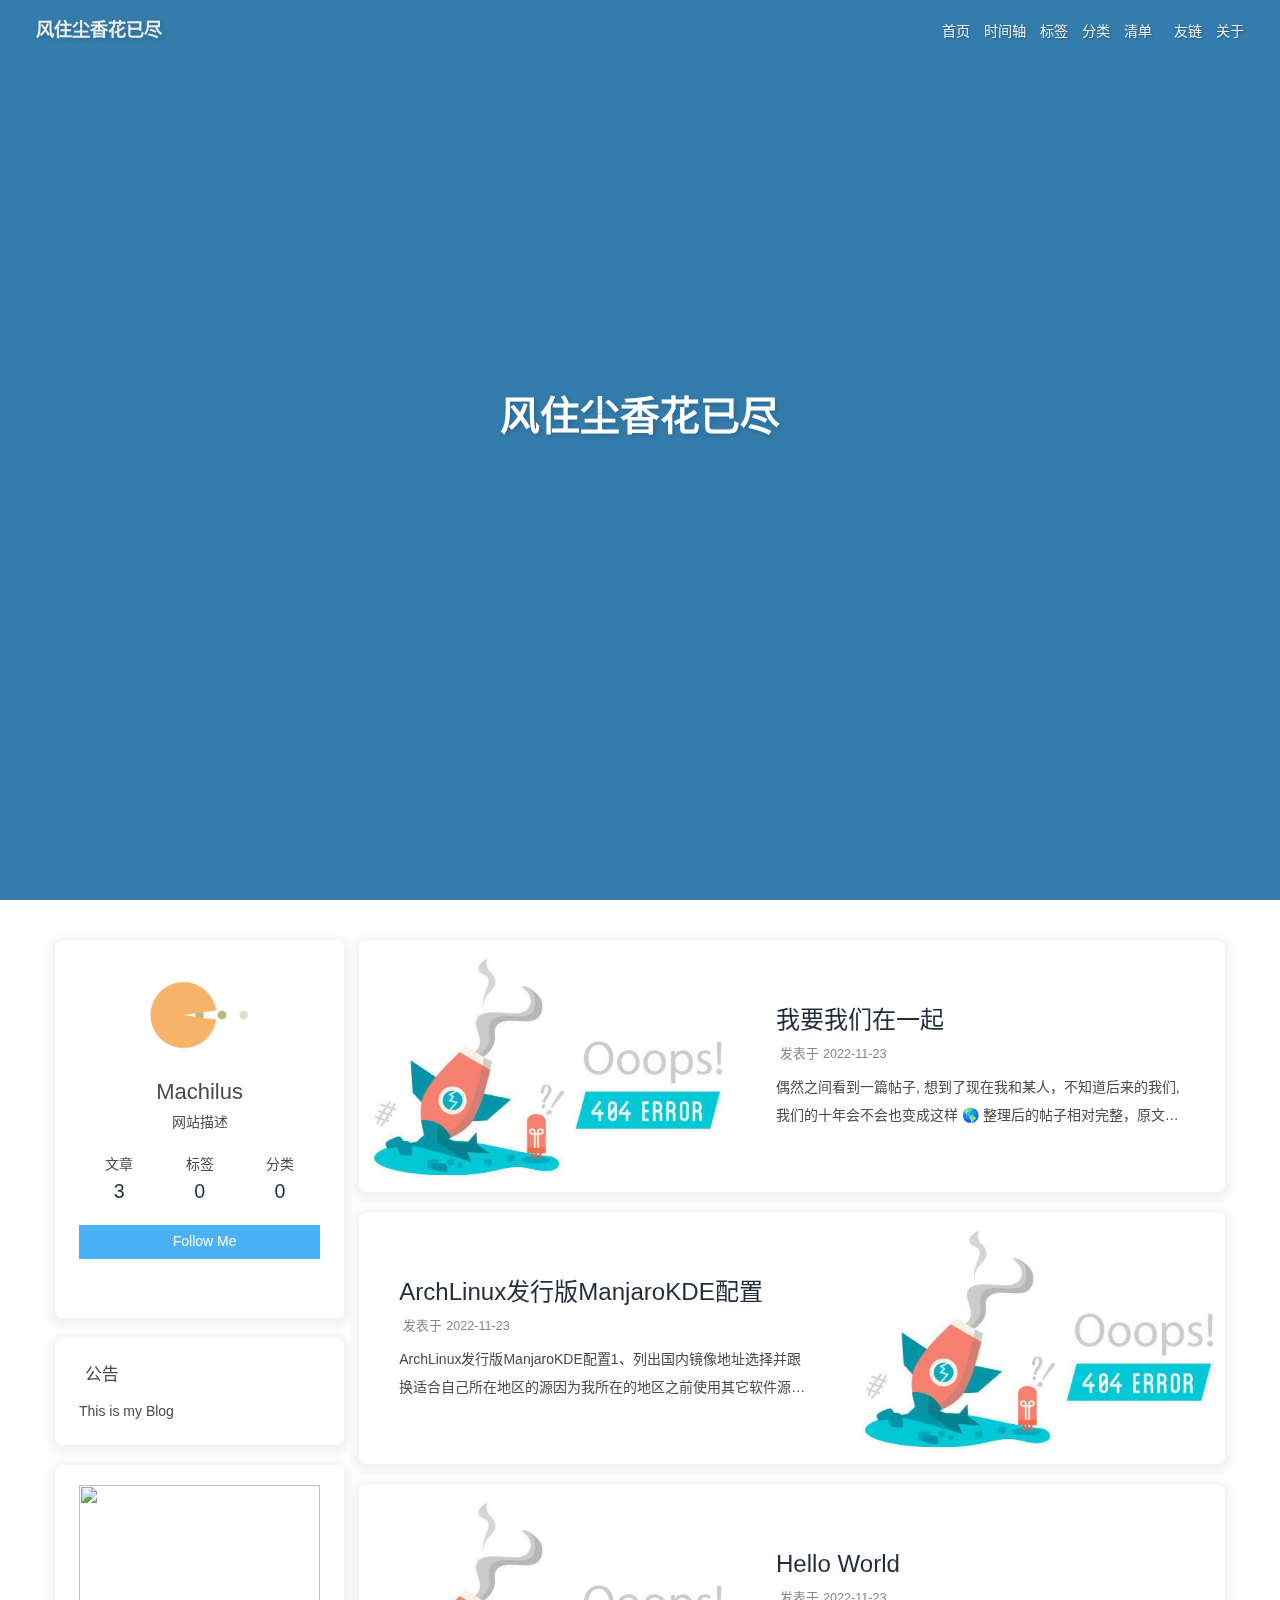
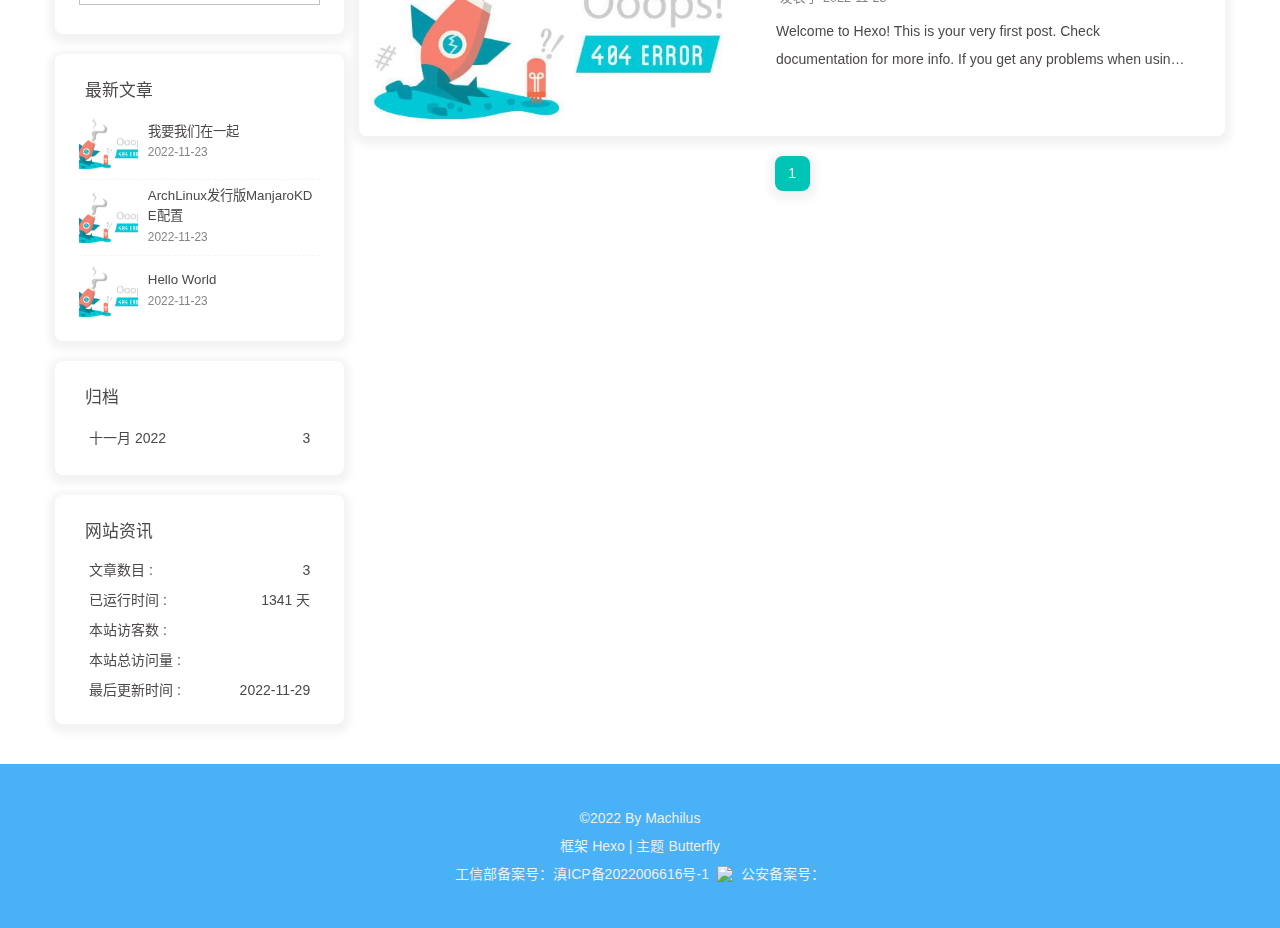
==== commit 8be42651: "Site updated: 2022-11-29 17:19:43" ====
--- a/index.html
+++ b/index.html
@@ -55,7 +55,7 @@
   isHome: true,
   isHighlightShrink: true,
   isToc: false,
-  postUpdate: '2022-11-27 20:51:33'
+  postUpdate: '2022-11-29 17:19:42'
 }</script><noscript><style type="text/css">
   #nav {
     opacity: 1
@@ -145,7 +145,7 @@
     }
     detectApple()
     })(window)</script><link rel="stylesheet" href="/css/universe.css"><!-- hexo injector head_end start --><link rel="stylesheet" href="https://cdn.cbd.int/hexo-butterfly-clock-anzhiyu/lib/clock.min.css" /><!-- hexo injector head_end end --><meta name="generator" content="Hexo 6.3.0"><link rel="alternate" href="/atom.xml" title="风住尘香花已尽" type="application/atom+xml">
-</head><body><link rel="stylesheet" href="https://cdn.jsdelivr.net/npm/pace-js/themes/blue/pace-theme-minimal.min.css"/><script src="https://cdn.jsdelivr.net/npm/pace-js/pace.min.js"></script><div id="sidebar"><div id="menu-mask"></div><div id="sidebar-menus"><div class="avatar-img is-center"><img src="https://i.loli.net/2021/02/24/5O1day2nriDzjSu.png" onerror="onerror=null;src='/img/friend_404.gif'" alt="avatar"/></div><div class="sidebar-site-data site-data is-center"><a href="/archives/"><div class="headline">文章</div><div class="length-num">3</div></a><a href="/tags/"><div class="headline">标签</div><div class="length-num">0</div></a><a href="/categories/"><div class="headline">分类</div><div class="length-num">0</div></a></div><hr/><div class="menus_items"><div class="menus_item"><a class="site-page" href="/"><i class="fa-fw fas fa-home"></i><span> 首页</span></a></div><div class="menus_item"><a class="site-page" href="/archives/"><i class="fa-fw fas fa-archive"></i><span> 时间轴</span></a></div><div class="menus_item"><a class="site-page" href="/tags/"><i class="fa-fw fas fa-tags"></i><span> 标签</span></a></div><div class="menus_item"><a class="site-page" href="/categories/"><i class="fa-fw fas fa-folder-open"></i><span> 分类</span></a></div><div class="menus_item"><a class="site-page group" href="javascript:void(0);"><i class="fa-fw fa fa-heartbeat"></i><span> 清单</span><i class="fas fa-chevron-down"></i></a><ul class="menus_item_child"><li><a class="site-page child" href="/music/"><i class="fa-fw fas fa-music"></i><span> 音乐</span></a></li><li><a class="site-page child" href="/Gallery/"><i class="fa-fw fas fa-images"></i><span> 照片</span></a></li><li><a class="site-page child" href="/movies/"><i class="fa-fw fas fa-video"></i><span> 电影</span></a></li></ul></div><div class="menus_item"><a class="site-page" href="/link/"><i class="fa-fw fas fa-link"></i><span> 友链</span></a></div><div class="menus_item"><a class="site-page" href="/about/"><i class="fa-fw fas fa-heart"></i><span> 关于</span></a></div></div></div></div><div class="page" id="body-wrap"><header class="full_page" id="page-header"><nav id="nav"><span id="blog_name"><a id="site-name" href="/">风住尘香花已尽</a></span><div id="menus"><div class="menus_items"><div class="menus_item"><a class="site-page" href="/"><i class="fa-fw fas fa-home"></i><span> 首页</span></a></div><div class="menus_item"><a class="site-page" href="/archives/"><i class="fa-fw fas fa-archive"></i><span> 时间轴</span></a></div><div class="menus_item"><a class="site-page" href="/tags/"><i class="fa-fw fas fa-tags"></i><span> 标签</span></a></div><div class="menus_item"><a class="site-page" href="/categories/"><i class="fa-fw fas fa-folder-open"></i><span> 分类</span></a></div><div class="menus_item"><a class="site-page group" href="javascript:void(0);"><i class="fa-fw fa fa-heartbeat"></i><span> 清单</span><i class="fas fa-chevron-down"></i></a><ul class="menus_item_child"><li><a class="site-page child" href="/music/"><i class="fa-fw fas fa-music"></i><span> 音乐</span></a></li><li><a class="site-page child" href="/Gallery/"><i class="fa-fw fas fa-images"></i><span> 照片</span></a></li><li><a class="site-page child" href="/movies/"><i class="fa-fw fas fa-video"></i><span> 电影</span></a></li></ul></div><div class="menus_item"><a class="site-page" href="/link/"><i class="fa-fw fas fa-link"></i><span> 友链</span></a></div><div class="menus_item"><a class="site-page" href="/about/"><i class="fa-fw fas fa-heart"></i><span> 关于</span></a></div></div><div id="toggle-menu"><a class="site-page"><i class="fas fa-bars fa-fw"></i></a></div></div></nav><div id="site-info"><h1 id="site-title">风住尘香花已尽</h1><div id="site-subtitle"><span id="subtitle"></span></div><div id="site_social_icons"><a class="social-icon" href="https://github.com/Luck407" target="_blank" title="Github"><i class="fab fa-github"></i></a><a class="social-icon" href="/machilus@foxmai.com" target="_blank" title="Email"><i class="fas fa-envelope"></i></a></div></div><div id="scroll-down"><i class="fas fa-angle-down scroll-down-effects"></i></div></header><main class="layout" id="content-inner"><div class="recent-posts" id="recent-posts"><div class="recent-post-item"><div class="post_cover left"><a href="/2022/11/23/%E6%88%91%E8%A6%81%E6%88%91%E4%BB%AC%E5%9C%A8%E4%B8%80%E8%B5%B7/" title="我要我们在一起"><img class="post_bg" src="https://i.loli.net/2020/05/01/gkihqEjXxJ5UZ1C.jpg" onerror="this.onerror=null;this.src='/img/404.jpg'" alt="我要我们在一起"></a></div><div class="recent-post-info"><a class="article-title" href="/2022/11/23/%E6%88%91%E8%A6%81%E6%88%91%E4%BB%AC%E5%9C%A8%E4%B8%80%E8%B5%B7/" title="我要我们在一起">我要我们在一起</a><div class="article-meta-wrap"><span class="post-meta-date"><i class="far fa-calendar-alt"></i><span class="article-meta-label">发表于</span><time datetime="2022-11-23T15:35:50.000Z" title="发表于 2022-11-23 23:35:50">2022-11-23</time></span></div><div class="content">偶然之间看到一篇帖子, 想到了现在我和某人，不知道后来的我们, 我们的十年会不会也变成这样 🌎
+</head><body><link rel="stylesheet" href="https://cdn.jsdelivr.net/npm/pace-js/themes/blue/pace-theme-minimal.min.css"/><script src="https://cdn.jsdelivr.net/npm/pace-js/pace.min.js"></script><div id="sidebar"><div id="menu-mask"></div><div id="sidebar-menus"><div class="avatar-img is-center"><img src="https://i.loli.net/2021/02/24/5O1day2nriDzjSu.png" onerror="onerror=null;src='/img/friend_404.gif'" alt="avatar"/></div><div class="sidebar-site-data site-data is-center"><a href="/archives/"><div class="headline">文章</div><div class="length-num">3</div></a><a href="/tags/"><div class="headline">标签</div><div class="length-num">0</div></a><a href="/categories/"><div class="headline">分类</div><div class="length-num">0</div></a></div><hr/><div class="menus_items"><div class="menus_item"><a class="site-page" href="/"><i class="fa-fw fas fa-home"></i><span> 首页</span></a></div><div class="menus_item"><a class="site-page" href="/archives/"><i class="fa-fw fas fa-archive"></i><span> 时间轴</span></a></div><div class="menus_item"><a class="site-page" href="/tags/"><i class="fa-fw fas fa-tags"></i><span> 标签</span></a></div><div class="menus_item"><a class="site-page" href="/categories/"><i class="fa-fw fas fa-folder-open"></i><span> 分类</span></a></div><div class="menus_item"><a class="site-page group" href="javascript:void(0);"><i class="fa-fw fa fa-heartbeat"></i><span> 清单</span><i class="fas fa-chevron-down"></i></a><ul class="menus_item_child"><li><a class="site-page child" href="/music/"><i class="fa-fw fas fa-music"></i><span> 音乐</span></a></li><li><a class="site-page child" href="/Gallery/"><i class="fa-fw fas fa-images"></i><span> 照片</span></a></li><li><a class="site-page child" href="/movies/"><i class="fa-fw fas fa-video"></i><span> 电影</span></a></li></ul></div><div class="menus_item"><a class="site-page" href="/link/"><i class="fa-fw fas fa-link"></i><span> 友链</span></a></div><div class="menus_item"><a class="site-page" href="/about/"><i class="fa-fw fas fa-heart"></i><span> 关于</span></a></div></div></div></div><div class="page" id="body-wrap"><header class="full_page" id="page-header"><nav id="nav"><span id="blog_name"><a id="site-name" href="/">风住尘香花已尽</a></span><div id="menus"><div class="menus_items"><div class="menus_item"><a class="site-page" href="/"><i class="fa-fw fas fa-home"></i><span> 首页</span></a></div><div class="menus_item"><a class="site-page" href="/archives/"><i class="fa-fw fas fa-archive"></i><span> 时间轴</span></a></div><div class="menus_item"><a class="site-page" href="/tags/"><i class="fa-fw fas fa-tags"></i><span> 标签</span></a></div><div class="menus_item"><a class="site-page" href="/categories/"><i class="fa-fw fas fa-folder-open"></i><span> 分类</span></a></div><div class="menus_item"><a class="site-page group" href="javascript:void(0);"><i class="fa-fw fa fa-heartbeat"></i><span> 清单</span><i class="fas fa-chevron-down"></i></a><ul class="menus_item_child"><li><a class="site-page child" href="/music/"><i class="fa-fw fas fa-music"></i><span> 音乐</span></a></li><li><a class="site-page child" href="/Gallery/"><i class="fa-fw fas fa-images"></i><span> 照片</span></a></li><li><a class="site-page child" href="/movies/"><i class="fa-fw fas fa-video"></i><span> 电影</span></a></li></ul></div><div class="menus_item"><a class="site-page" href="/link/"><i class="fa-fw fas fa-link"></i><span> 友链</span></a></div><div class="menus_item"><a class="site-page" href="/about/"><i class="fa-fw fas fa-heart"></i><span> 关于</span></a></div></div><div id="toggle-menu"><a class="site-page"><i class="fas fa-bars fa-fw"></i></a></div></div></nav><div id="site-info"><h1 id="site-title">风住尘香花已尽</h1><div id="site-subtitle"><span id="subtitle"></span></div><div id="site_social_icons"><a class="social-icon" href="https://github.com/Luck407" target="_blank" title="Github"><i class="fab fa-github"></i></a><a class="social-icon" href="/machilus@foxmai.com" target="_blank" title="Email"><i class="fas fa-envelope"></i></a><a class="social-icon" href="http://wpa.qq.com/msgrd?v=3&amp;uin=430543041&amp;site=qq&amp;menu=yes" target="_blank" title=""><i class="fa-brands fa-qq"></i></a></div></div><div id="scroll-down"><i class="fas fa-angle-down scroll-down-effects"></i></div></header><main class="layout" id="content-inner"><div class="recent-posts" id="recent-posts"><div class="recent-post-item"><div class="post_cover left"><a href="/2022/11/23/%E6%88%91%E8%A6%81%E6%88%91%E4%BB%AC%E5%9C%A8%E4%B8%80%E8%B5%B7/" title="我要我们在一起"><img class="post_bg" src="https://i.loli.net/2020/05/01/gkihqEjXxJ5UZ1C.jpg" onerror="this.onerror=null;this.src='/img/404.jpg'" alt="我要我们在一起"></a></div><div class="recent-post-info"><a class="article-title" href="/2022/11/23/%E6%88%91%E8%A6%81%E6%88%91%E4%BB%AC%E5%9C%A8%E4%B8%80%E8%B5%B7/" title="我要我们在一起">我要我们在一起</a><div class="article-meta-wrap"><span class="post-meta-date"><i class="far fa-calendar-alt"></i><span class="article-meta-label">发表于</span><time datetime="2022-11-23T15:35:50.000Z" title="发表于 2022-11-23 23:35:50">2022-11-23</time></span></div><div class="content">偶然之间看到一篇帖子, 想到了现在我和某人，不知道后来的我们, 我们的十年会不会也变成这样 🌎
 
 整理后的帖子相对完整，原文缺失部分
 这是整理后的帖子 原文： https://www.douban.com/note/260167887/
@@ -180,7 +180,7 @@
 Deploy to remote sites1$ hexo deploy
 
 More info: Deployment
-</div></div></div><nav id="pagination"><div class="pagination"><span class="page-number current">1</span></div></nav></div><div class="aside-content" id="aside-content"><div class="card-widget card-info"><div class="is-center"><div class="avatar-img"><img src="https://i.loli.net/2021/02/24/5O1day2nriDzjSu.png" onerror="this.onerror=null;this.src='/img/friend_404.gif'" alt="avatar"/></div><div class="author-info__name">Machilus</div><div class="author-info__description">网站描述</div></div><div class="card-info-data site-data is-center"><a href="/archives/"><div class="headline">文章</div><div class="length-num">3</div></a><a href="/tags/"><div class="headline">标签</div><div class="length-num">0</div></a><a href="/categories/"><div class="headline">分类</div><div class="length-num">0</div></a></div><a id="card-info-btn" target="_blank" rel="noopener" href="https://github.com/Luck407"><i class="fab fa-github"></i><span>Follow Me</span></a><div class="card-info-social-icons is-center"><a class="social-icon" href="https://github.com/Luck407" target="_blank" title="Github"><i class="fab fa-github"></i></a><a class="social-icon" href="/machilus@foxmai.com" target="_blank" title="Email"><i class="fas fa-envelope"></i></a></div></div><div class="card-widget card-announcement"><div class="item-headline"><i class="fas fa-bullhorn fa-shake"></i><span>公告</span></div><div class="announcement_content">This is my Blog</div></div><div class="sticky_layout"><div class="card-widget card-recent-post"><div class="item-headline"><i class="fas fa-history"></i><span>最新文章</span></div><div class="aside-list"><div class="aside-list-item"><a class="thumbnail" href="/2022/11/23/%E6%88%91%E8%A6%81%E6%88%91%E4%BB%AC%E5%9C%A8%E4%B8%80%E8%B5%B7/" title="我要我们在一起"><img src="https://i.loli.net/2020/05/01/gkihqEjXxJ5UZ1C.jpg" onerror="this.onerror=null;this.src='/img/404.jpg'" alt="我要我们在一起"/></a><div class="content"><a class="title" href="/2022/11/23/%E6%88%91%E8%A6%81%E6%88%91%E4%BB%AC%E5%9C%A8%E4%B8%80%E8%B5%B7/" title="我要我们在一起">我要我们在一起</a><time datetime="2022-11-23T15:35:50.000Z" title="发表于 2022-11-23 23:35:50">2022-11-23</time></div></div><div class="aside-list-item"><a class="thumbnail" href="/2022/11/23/ArchLinux%E5%8F%91%E8%A1%8C%E7%89%88ManjaroKDE%E9%85%8D%E7%BD%AE/" title="ArchLinux发行版ManjaroKDE配置"><img src="https://i.loli.net/2020/05/01/gkihqEjXxJ5UZ1C.jpg" onerror="this.onerror=null;this.src='/img/404.jpg'" alt="ArchLinux发行版ManjaroKDE配置"/></a><div class="content"><a class="title" href="/2022/11/23/ArchLinux%E5%8F%91%E8%A1%8C%E7%89%88ManjaroKDE%E9%85%8D%E7%BD%AE/" title="ArchLinux发行版ManjaroKDE配置">ArchLinux发行版ManjaroKDE配置</a><time datetime="2022-11-23T14:51:09.000Z" title="发表于 2022-11-23 22:51:09">2022-11-23</time></div></div><div class="aside-list-item"><a class="thumbnail" href="/2022/11/23/hello-world/" title="Hello World"><img src="https://i.loli.net/2020/05/01/gkihqEjXxJ5UZ1C.jpg" onerror="this.onerror=null;this.src='/img/404.jpg'" alt="Hello World"/></a><div class="content"><a class="title" href="/2022/11/23/hello-world/" title="Hello World">Hello World</a><time datetime="2022-11-23T12:48:53.687Z" title="发表于 2022-11-23 20:48:53">2022-11-23</time></div></div></div></div><div class="card-widget card-archives"><div class="item-headline"><i class="fas fa-archive"></i><span>归档</span></div><ul class="card-archive-list"><li class="card-archive-list-item"><a class="card-archive-list-link" href="/archives/2022/11/"><span class="card-archive-list-date">十一月 2022</span><span class="card-archive-list-count">3</span></a></li></ul></div><div class="card-widget card-webinfo"><div class="item-headline"><i class="fas fa-chart-line"></i><span>网站资讯</span></div><div class="webinfo"><div class="webinfo-item"><div class="item-name">文章数目 :</div><div class="item-count">3</div></div><div class="webinfo-item"><div class="item-name">已运行时间 :</div><div class="item-count" id="runtimeshow" data-publishDate="2022-11-23T07:30:00.000Z"><i class="fa-solid fa-spinner fa-spin"></i></div></div><div class="webinfo-item"><div class="item-name">本站访客数 :</div><div class="item-count" id="busuanzi_value_site_uv"><i class="fa-solid fa-spinner fa-spin"></i></div></div><div class="webinfo-item"><div class="item-name">本站总访问量 :</div><div class="item-count" id="busuanzi_value_site_pv"><i class="fa-solid fa-spinner fa-spin"></i></div></div><div class="webinfo-item"><div class="item-name">最后更新时间 :</div><div class="item-count" id="last-push-date" data-lastPushDate="2022-11-27T12:51:33.473Z"><i class="fa-solid fa-spinner fa-spin"></i></div></div></div></div></div></div></main><footer id="footer"><div id="footer-wrap"><div class="copyright">&copy;2022 By Machilus</div><div class="framework-info"><span>框架 </span><a target="_blank" rel="noopener" href="https://hexo.io">Hexo</a><span class="footer-separator">|</span><span>主题 </span><a target="_blank" rel="noopener" href="https://github.com/jerryc127/hexo-theme-butterfly">Butterfly</a></div><div class="footer_custom_text"><a target="_blank" rel="noopener" href="https://beian.miit.gov.cn/"><span>工信部备案号：滇ICP备2022006616号-1</span></a> <a target="_blank" rel="noopener" href="https://beian.miit.gov.cn/"><img class="icp-icon" src="icp图片"><span> 公安备案号：</span></a></div></div></footer></div><div id="rightside"><div id="rightside-config-hide"><button id="translateLink" type="button" title="简繁转换">繁</button><button id="darkmode" type="button" title="浅色和深色模式转换"><i class="fas fa-adjust"></i></button><button id="hide-aside-btn" type="button" title="单栏和双栏切换"><i class="fas fa-arrows-alt-h"></i></button></div><div id="rightside-config-show"><button id="rightside_config" type="button" title="设置"><i class="fas fa-cog fa-spin"></i></button><button id="go-up" type="button" title="回到顶部"><span class="scroll-percent"></span><i class="fas fa-arrow-up"></i></button></div></div><div><script src="/js/utils.js"></script><script src="/js/main.js"></script><script src="/js/tw_cn.js"></script><script src="https://cdn.jsdelivr.net/npm/@fancyapps/ui/dist/fancybox.umd.min.js"></script><div class="js-pjax"><script>function subtitleType () {
+</div></div></div><nav id="pagination"><div class="pagination"><span class="page-number current">1</span></div></nav></div><div class="aside-content" id="aside-content"><div class="card-widget card-info"><div class="is-center"><div class="avatar-img"><img src="https://i.loli.net/2021/02/24/5O1day2nriDzjSu.png" onerror="this.onerror=null;this.src='/img/friend_404.gif'" alt="avatar"/></div><div class="author-info__name">Machilus</div><div class="author-info__description">网站描述</div></div><div class="card-info-data site-data is-center"><a href="/archives/"><div class="headline">文章</div><div class="length-num">3</div></a><a href="/tags/"><div class="headline">标签</div><div class="length-num">0</div></a><a href="/categories/"><div class="headline">分类</div><div class="length-num">0</div></a></div><a id="card-info-btn" target="_blank" rel="noopener" href="https://github.com/Luck407"><i class="fab fa-github"></i><span>Follow Me</span></a><div class="card-info-social-icons is-center"><a class="social-icon" href="https://github.com/Luck407" target="_blank" title="Github"><i class="fab fa-github"></i></a><a class="social-icon" href="/machilus@foxmai.com" target="_blank" title="Email"><i class="fas fa-envelope"></i></a><a class="social-icon" href="http://wpa.qq.com/msgrd?v=3&amp;uin=430543041&amp;site=qq&amp;menu=yes" target="_blank" title=""><i class="fa-brands fa-qq"></i></a></div></div><div class="card-widget card-announcement"><div class="item-headline"><i class="fas fa-bullhorn fa-shake"></i><span>公告</span></div><div class="announcement_content">This is my Blog</div></div><div class="sticky_layout"><div class="card-widget card-recent-post"><div class="item-headline"><i class="fas fa-history"></i><span>最新文章</span></div><div class="aside-list"><div class="aside-list-item"><a class="thumbnail" href="/2022/11/23/%E6%88%91%E8%A6%81%E6%88%91%E4%BB%AC%E5%9C%A8%E4%B8%80%E8%B5%B7/" title="我要我们在一起"><img src="https://i.loli.net/2020/05/01/gkihqEjXxJ5UZ1C.jpg" onerror="this.onerror=null;this.src='/img/404.jpg'" alt="我要我们在一起"/></a><div class="content"><a class="title" href="/2022/11/23/%E6%88%91%E8%A6%81%E6%88%91%E4%BB%AC%E5%9C%A8%E4%B8%80%E8%B5%B7/" title="我要我们在一起">我要我们在一起</a><time datetime="2022-11-23T15:35:50.000Z" title="发表于 2022-11-23 23:35:50">2022-11-23</time></div></div><div class="aside-list-item"><a class="thumbnail" href="/2022/11/23/ArchLinux%E5%8F%91%E8%A1%8C%E7%89%88ManjaroKDE%E9%85%8D%E7%BD%AE/" title="ArchLinux发行版ManjaroKDE配置"><img src="https://i.loli.net/2020/05/01/gkihqEjXxJ5UZ1C.jpg" onerror="this.onerror=null;this.src='/img/404.jpg'" alt="ArchLinux发行版ManjaroKDE配置"/></a><div class="content"><a class="title" href="/2022/11/23/ArchLinux%E5%8F%91%E8%A1%8C%E7%89%88ManjaroKDE%E9%85%8D%E7%BD%AE/" title="ArchLinux发行版ManjaroKDE配置">ArchLinux发行版ManjaroKDE配置</a><time datetime="2022-11-23T14:51:09.000Z" title="发表于 2022-11-23 22:51:09">2022-11-23</time></div></div><div class="aside-list-item"><a class="thumbnail" href="/2022/11/23/hello-world/" title="Hello World"><img src="https://i.loli.net/2020/05/01/gkihqEjXxJ5UZ1C.jpg" onerror="this.onerror=null;this.src='/img/404.jpg'" alt="Hello World"/></a><div class="content"><a class="title" href="/2022/11/23/hello-world/" title="Hello World">Hello World</a><time datetime="2022-11-23T12:48:53.687Z" title="发表于 2022-11-23 20:48:53">2022-11-23</time></div></div></div></div><div class="card-widget card-archives"><div class="item-headline"><i class="fas fa-archive"></i><span>归档</span></div><ul class="card-archive-list"><li class="card-archive-list-item"><a class="card-archive-list-link" href="/archives/2022/11/"><span class="card-archive-list-date">十一月 2022</span><span class="card-archive-list-count">3</span></a></li></ul></div><div class="card-widget card-webinfo"><div class="item-headline"><i class="fas fa-chart-line"></i><span>网站资讯</span></div><div class="webinfo"><div class="webinfo-item"><div class="item-name">文章数目 :</div><div class="item-count">3</div></div><div class="webinfo-item"><div class="item-name">已运行时间 :</div><div class="item-count" id="runtimeshow" data-publishDate="2022-11-23T07:30:00.000Z"><i class="fa-solid fa-spinner fa-spin"></i></div></div><div class="webinfo-item"><div class="item-name">本站访客数 :</div><div class="item-count" id="busuanzi_value_site_uv"><i class="fa-solid fa-spinner fa-spin"></i></div></div><div class="webinfo-item"><div class="item-name">本站总访问量 :</div><div class="item-count" id="busuanzi_value_site_pv"><i class="fa-solid fa-spinner fa-spin"></i></div></div><div class="webinfo-item"><div class="item-name">最后更新时间 :</div><div class="item-count" id="last-push-date" data-lastPushDate="2022-11-29T09:19:42.709Z"><i class="fa-solid fa-spinner fa-spin"></i></div></div></div></div></div></div></main><footer id="footer"><div id="footer-wrap"><div class="copyright">&copy;2022 By Machilus</div><div class="framework-info"><span>框架 </span><a target="_blank" rel="noopener" href="https://hexo.io">Hexo</a><span class="footer-separator">|</span><span>主题 </span><a target="_blank" rel="noopener" href="https://github.com/jerryc127/hexo-theme-butterfly">Butterfly</a></div><div class="footer_custom_text"><a target="_blank" rel="noopener" href="https://beian.miit.gov.cn/"><span>工信部备案号：滇ICP备2022006616号-1</span></a> <a target="_blank" rel="noopener" href="https://beian.miit.gov.cn/"><img class="icp-icon" src="icp图片"><span> 公安备案号：</span></a></div></div></footer></div><div id="rightside"><div id="rightside-config-hide"><button id="translateLink" type="button" title="简繁转换">繁</button><button id="darkmode" type="button" title="浅色和深色模式转换"><i class="fas fa-adjust"></i></button><button id="hide-aside-btn" type="button" title="单栏和双栏切换"><i class="fas fa-arrows-alt-h"></i></button></div><div id="rightside-config-show"><button id="rightside_config" type="button" title="设置"><i class="fas fa-cog fa-spin"></i></button><button id="go-up" type="button" title="回到顶部"><span class="scroll-percent"></span><i class="fas fa-arrow-up"></i></button></div></div><div><script src="/js/utils.js"></script><script src="/js/main.js"></script><script src="/js/tw_cn.js"></script><script src="https://cdn.jsdelivr.net/npm/@fancyapps/ui/dist/fancybox.umd.min.js"></script><div class="js-pjax"><script>function subtitleType () {
   fetch('https://v1.hitokoto.cn')
     .then(response => response.json())
     .then(data => {
